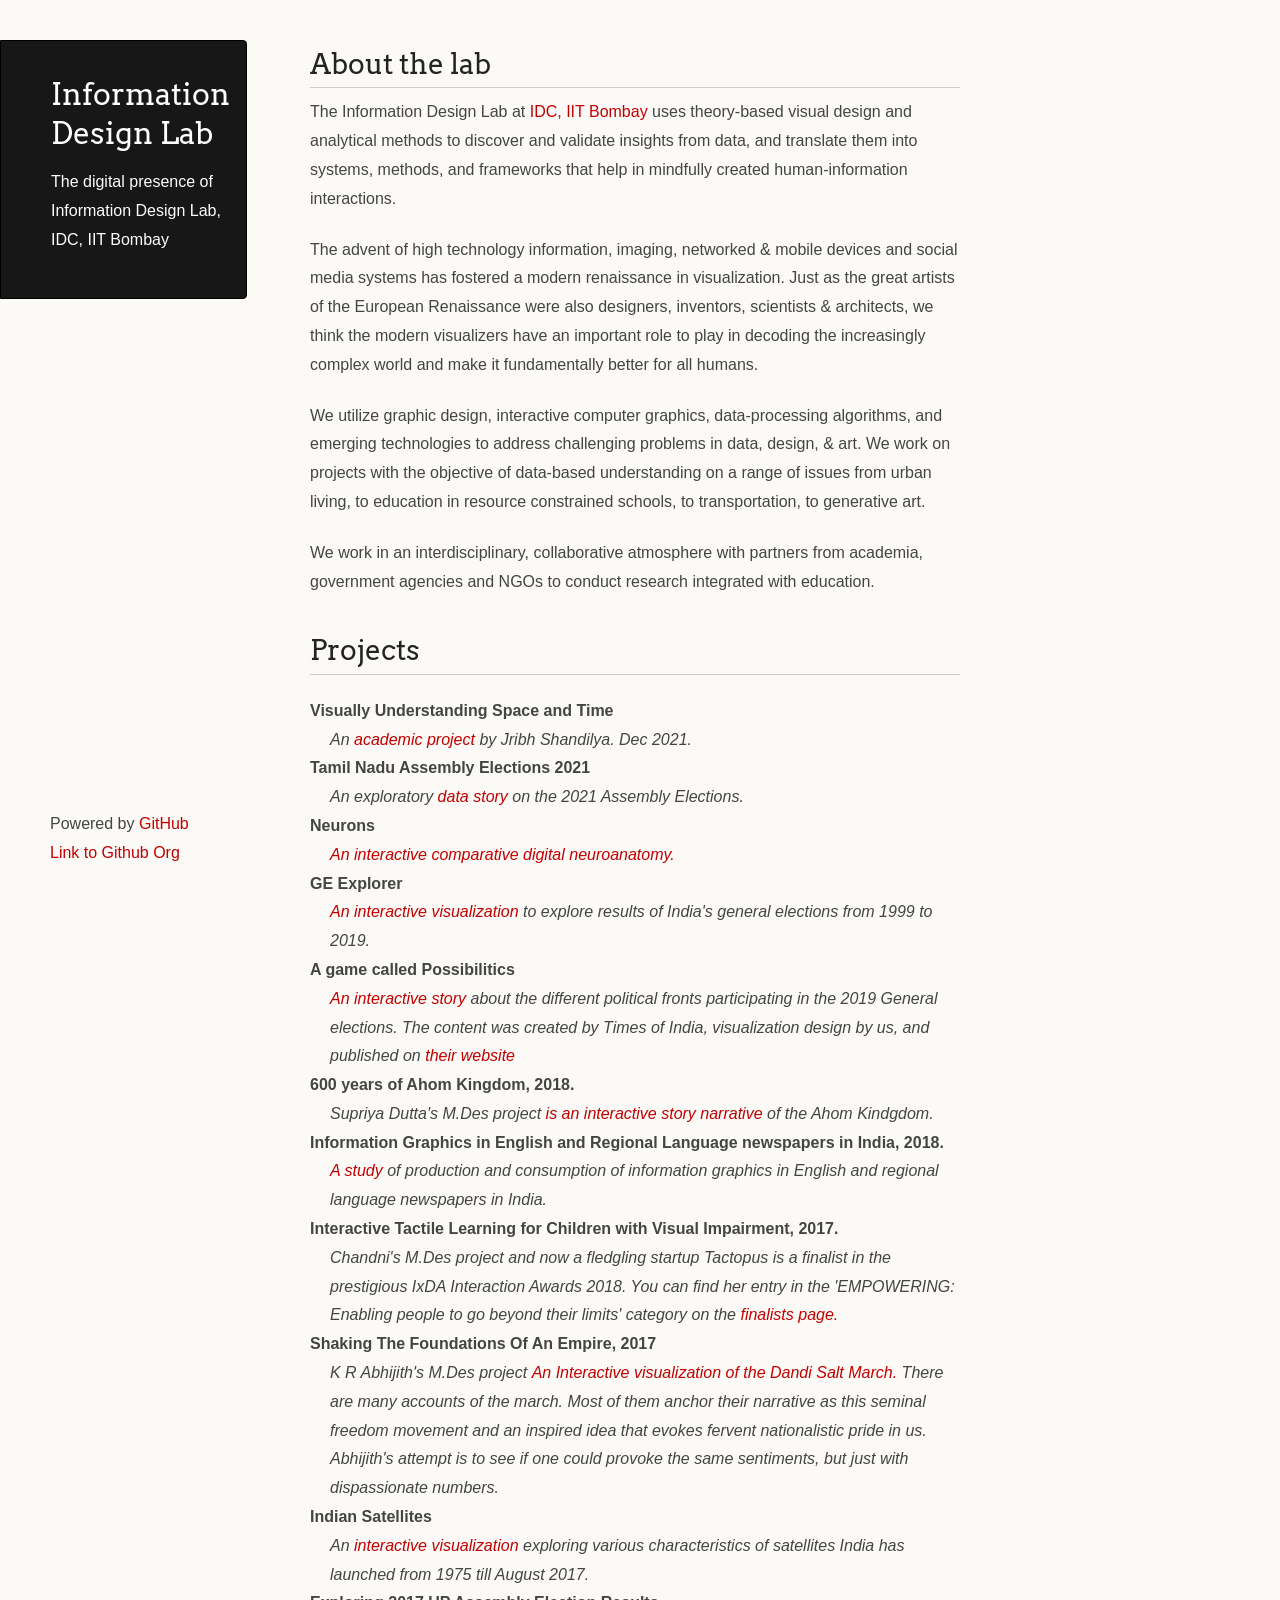
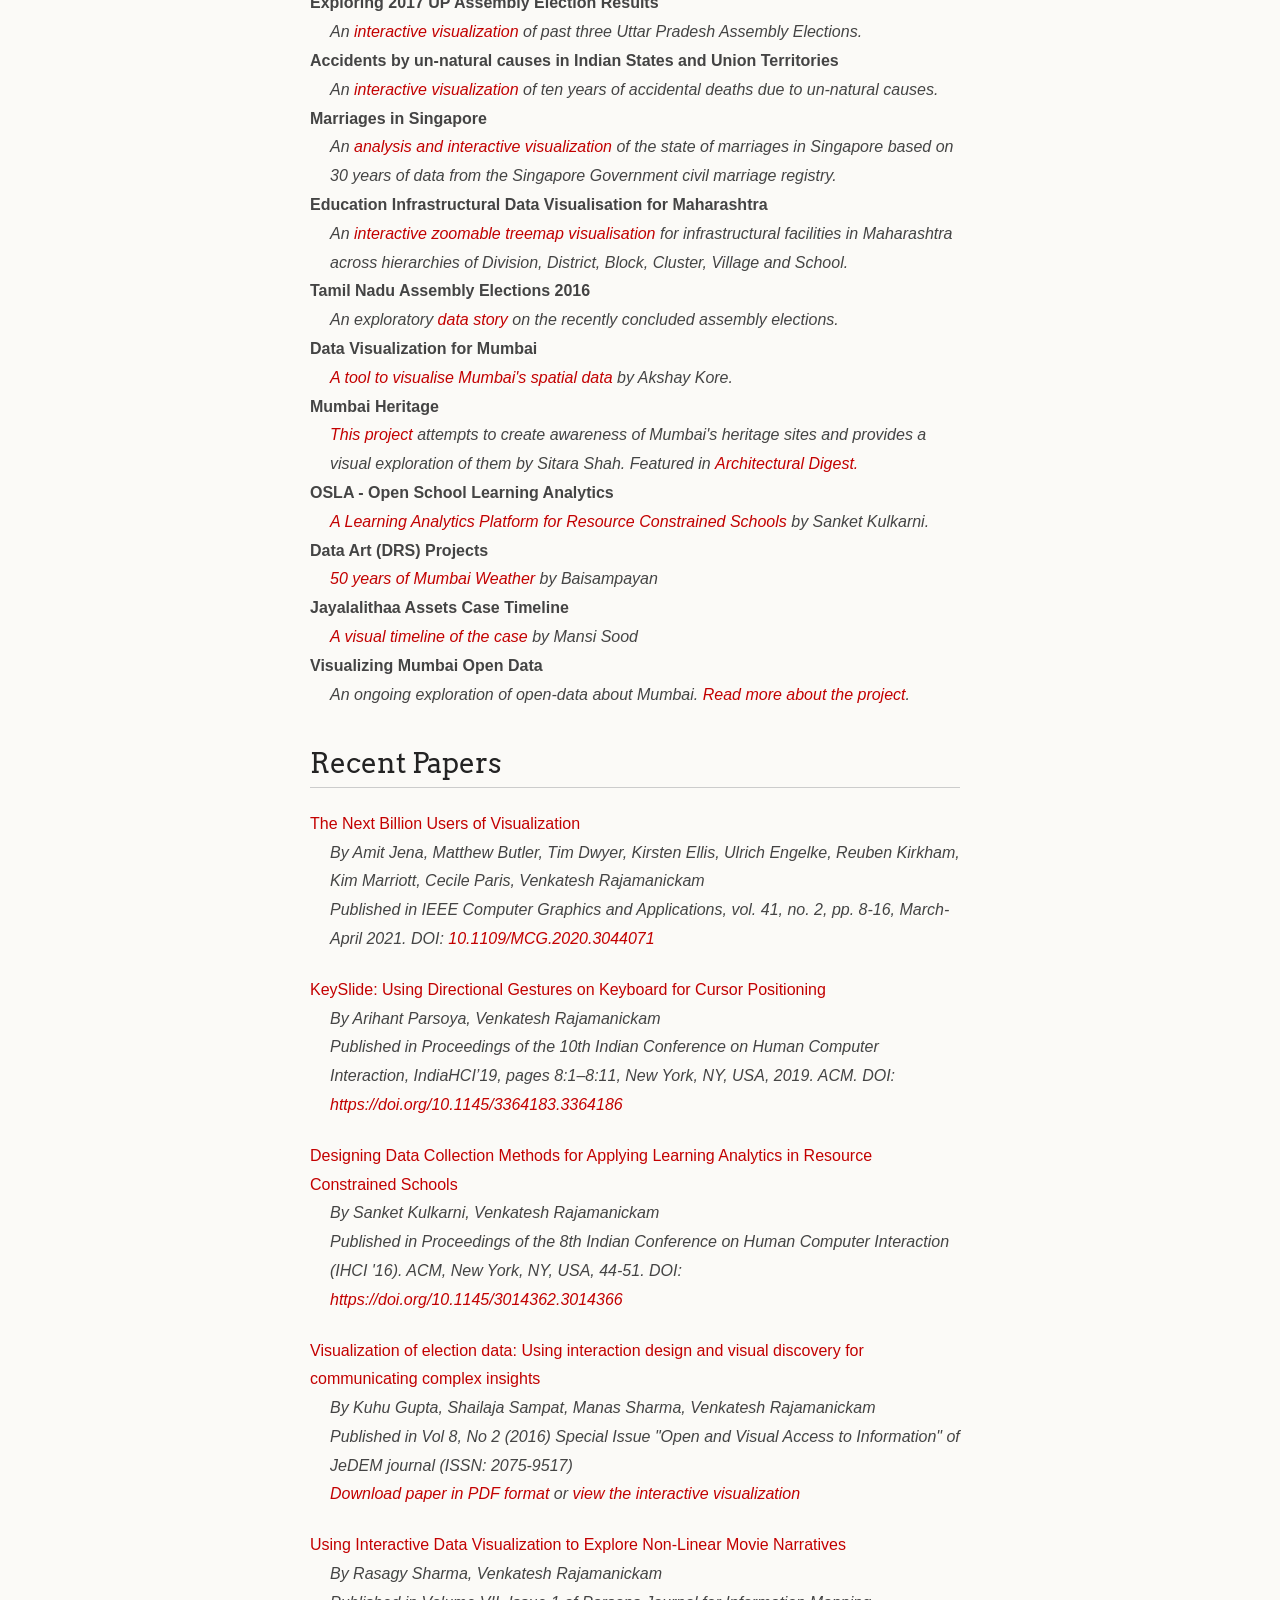
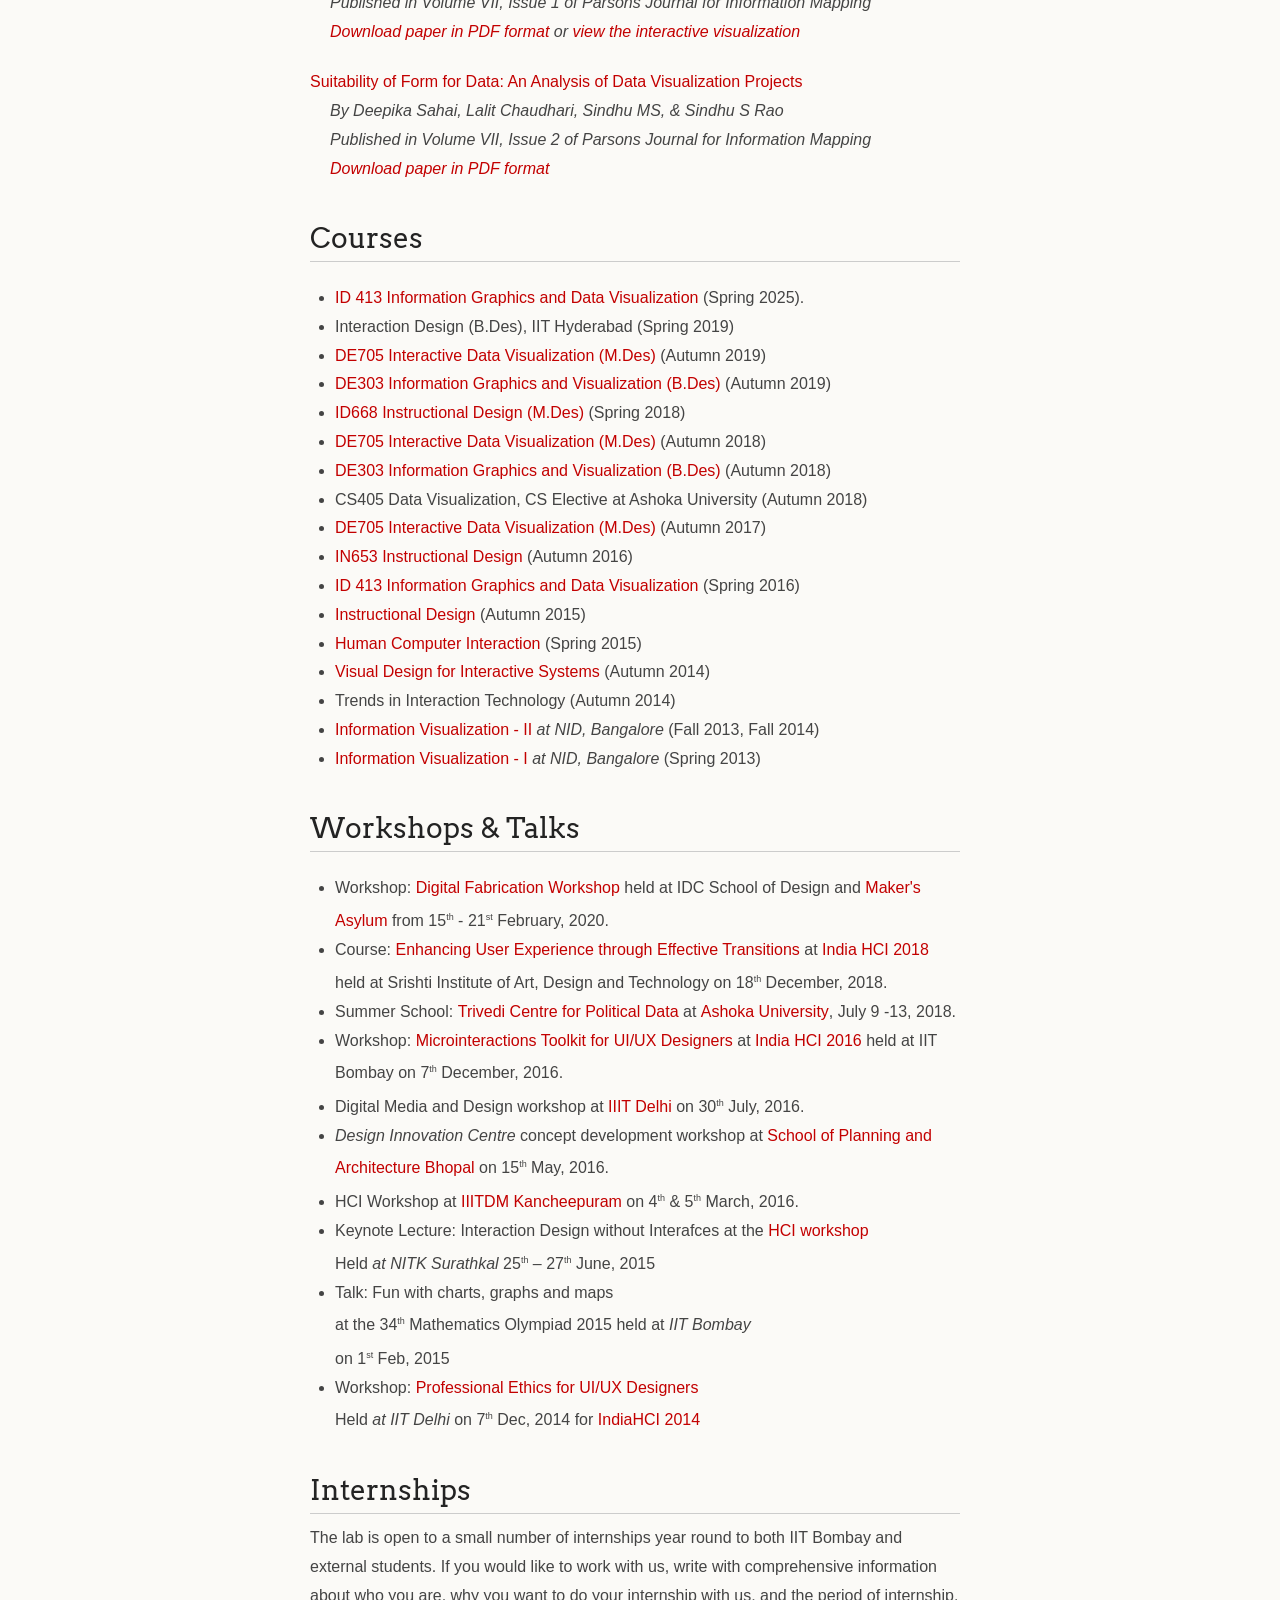
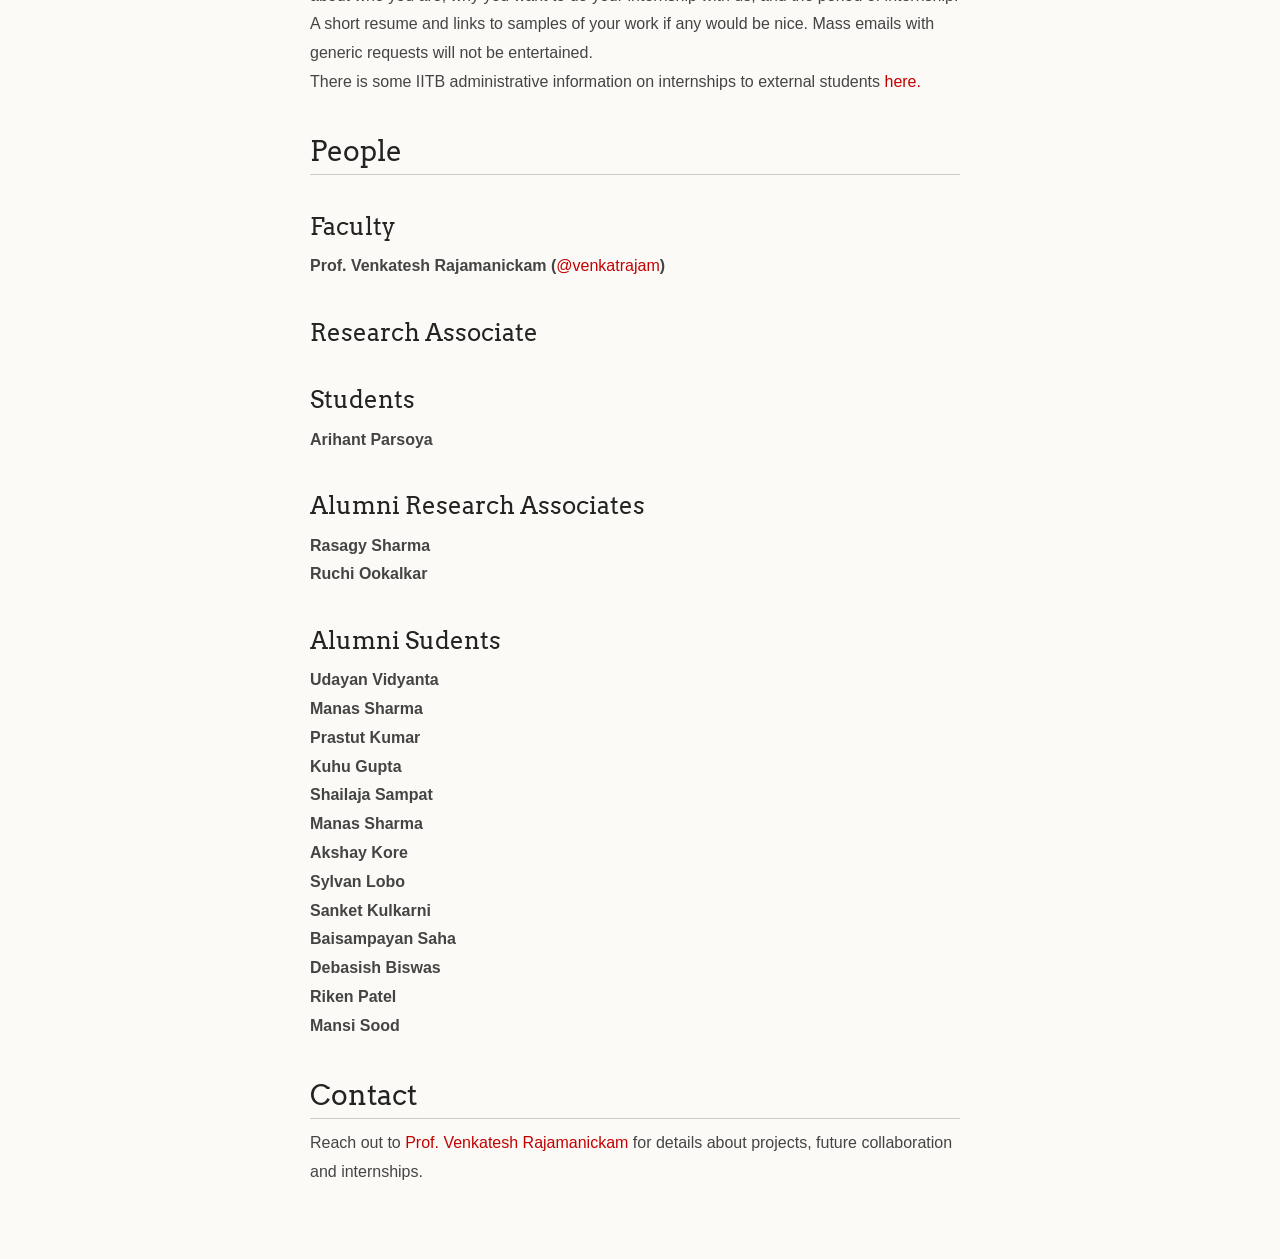
==== index.html @ 98b2ea04 "Update index.html text update" ====
<!doctype html>
<html>
  <head>
    <meta charset="utf-8">
    <meta http-equiv="X-UA-Compatible" content="chrome=1">
    <title>Information Design Lab</title>

    <link rel="stylesheet" href="stylesheets/styles.css">
    <link rel="stylesheet" href="stylesheets/pygment_trac.css">
    <script src="javascripts/scale.fix.js"></script>
    <meta name="viewport" content="width=device-width, initial-scale=1, user-scalable=no">
    <!--[if lt IE 9]>
    <script src="//html5shiv.googlecode.com/svn/trunk/html5.js"></script>
    <![endif]-->
  </head>
  <body>
    <div class="wrapper">
      <a id="home-link" href="#top">
      <header>
        <h1 class="header">Information Design Lab</h1>
        <p class="header">The digital presence of <nobr>Information Design Lab</nobr>, IDC, <nobr>IIT Bombay</nobr></p>
        <!-- For a while, we don't need these button
        <ul>
          <li><a class="buttons github" href="https://github.com/info-design-lab">GitHub Profile</a></li>
        </ul>
        <!-- -->
      </header></a>
      <section>
<a id="top" class="anchor" href="#top" aria-hidden="true"><span class="octicon octicon-link"></span></a>


<a id="about" class="anchor" href="#about" aria-hidden="true"><span class="octicon octicon-link"></span></a>
<h3>About the lab</h3>
<p>
The Information Design Lab at <a href="http://www.idc.iitb.ac.in/" target="_blank">IDC, IIT Bombay</a> uses theory-based visual design and analytical methods to discover and validate insights from data, and translate them into systems, methods, and frameworks that help in mindfully created human-information interactions.</p>

<p>The advent of high technology information, imaging, networked & mobile devices and social media systems has fostered a modern renaissance in visualization. Just as the great artists of the European Renaissance were also designers, inventors, scientists & architects, we think the modern visualizers have an important role to play in decoding the increasingly complex world and make it fundamentally better for all humans.</p>

<p>We utilize graphic design, interactive computer graphics, data-processing algorithms, and emerging technologies to address challenging problems in data, design, & art. We work on projects with the objective of data-based understanding on a range of issues from urban living, to education in resource constrained schools, to transportation, to generative art.</p>

<p>We work in an interdisciplinary, collaborative atmosphere with partners from academia, government agencies and NGOs to conduct research integrated with education.</p>

<a id="projects" class="anchor" href="#projects" aria-hidden="true"><span class="octicon octicon-link"></span></a>
<h3>Projects</h3>
<p>
<dl>

<dt>Visually Understanding Space and Time</dt>
<dd>An <a href="https://jribh.github.io/Spacetime-Jribh/" target="_blank">academic project</a> by Jribh Shandilya. Dec 2021.</dd>

<dt>Tamil Nadu Assembly Elections 2021</dt>
<dd>An exploratory <a href="https://info-design-lab.github.io/TN2021/" target="_blank">data story</a> on the 2021 Assembly Elections.</dd>

<dt>Neurons</dt>
<dd><a href="https://info-design-lab.github.io/neurons/" target="_blank">An interactive comparative digital neuroanatomy.</a></dd>

<dt>GE Explorer</dt>
<dd><a href="https://info-design-lab.github.io/election2019/" target="_blank">An interactive visualization</a> to explore results of India's general elections from 1999 to 2019.</a></dd>

<dt>A game called Possibilitics</dt>
<dd><a href="https://parsoyaarihant.github.io/possibilitics/" target="_blank">An interactive story</a> about the different political fronts participating in the 2019 General elections. The content was created by <i>Times of India</i>, visualization design by us, and published on <a href="https://timesofindia.indiatimes.com/elections/news/possibilitics?from=mdr" target="_blank">their website</a></dd>

<dt>600 years of Ahom Kingdom, 2018.</dt>
<dd>Supriya Dutta's M.Des project <a href="http://supriyadutta.in/ahom-v2/" target="_blank">is an interactive story narrative</a> of the Ahom Kindgdom.</dd>

<dt>Information Graphics in English and Regional Language newspapers in India, 2018.</dt>
<dd><a href="https://udayanvidyanta.github.io/DRS/" target="_blank">A study </a>of production and consumption of information graphics in English and regional language newspapers in India.</dd>

<dt>Interactive Tactile Learning for Children with Visual Impairment, 2017.</dt>
<dd>Chandni's M.Des project and now a fledgling startup Tactopus is a finalist in the prestigious IxDA Interaction Awards 2018. You can find her entry in the <i>'EMPOWERING: Enabling people to go beyond their limits'</i> category on the <a href="http://awards.ixda.org/entry/2018/tactopus/" target="_blank">finalists page.</a></dd>

<dt>Shaking The Foundations Of An Empire, 2017</dt>
<dd>K R Abhijith's M.Des project <a href="http://keyaar.in/salt/" target="_blank">An Interactive visualization of the Dandi Salt March.</a>  There are many accounts of the march. Most of them anchor their narrative as this seminal freedom movement and an inspired idea that evokes fervent nationalistic pride in us. Abhijith's attempt is to see if one could provoke the same sentiments, but just with dispassionate numbers.</dd>

<dt>Indian Satellites</dt>
<dd>An <a href="https://info-design-lab.github.io/52weeks/satellite/" target="_blank">interactive visualization</a> exploring various characteristics of satellites India has launched from 1975 till August 2017.</dd>

<dt>Exploring 2017 UP Assembly Election Results</dt>
<dd>An <a href="https://info-design-lab.github.io/UP2017" target="_blank">interactive visualization</a> of past three Uttar Pradesh Assembly Elections.</dd>

<dt>Accidents by un-natural causes in Indian States and Union Territories</dt>
<dd>An <a href="https://info-design-lab.github.io/accident" target="_blank">interactive visualization</a> of ten years of accidental deaths due to un-natural causes.</dd>

<dt>Marriages in Singapore</dt>
<dd>An <a href="https://info-design-lab.github.io/marriage" target="_blank">analysis and interactive visualization</a> of the state of marriages in Singapore based on 30 years of data from the Singapore Government civil marriage registry.</dd>

<dt>Education Infrastructural Data Visualisation for Maharashtra</dt>
<dd>An <a href="UDISE/" target="_blank">interactive zoomable treemap visualisation</a> for infrastructural facilities in Maharashtra across hierarchies of Division, District, Block, Cluster, Village and School.</dd>
      
<dt>Tamil Nadu Assembly Elections 2016</dt>
<dd>An exploratory <a href="TN2016/" target="_blank">data story</a> on the recently concluded assembly elections.</dd>

<dt>Data Visualization for Mumbai</dt>
<dd><a href="Data-Visualization-for-Mumbai/" target="_blank"> A tool to visualise Mumbai's spatial data</a> by Akshay Kore.</dd>
      
<dt>Mumbai Heritage</dt>
<dd><a href="http://mumbaiheritage.sitarashah.com/" target="_blank">This project</a> attempts to create awareness of Mumbai's heritage sites and provides a visual exploration of them by Sitara Shah. Featured in <a href="http://www.architecturaldigest.in/architecture-design/architecture/know-your-city-a-web-portal-that-gives-you-in-depth-knowledge-of-mumbais-heritage-sites/" target="_blank">Architectural Digest.</a></dd>
      
<dt>OSLA - Open School Learning Analytics</dt>
<dd><a href="open-school-learning-analytics/" target="_blank"> A Learning Analytics Platform for Resource Constrained Schools</a> by Sanket Kulkarni.</dd>
      
<dt>Data Art (DRS) Projects</dt>
<dd><a href="https://github.com/baisampayans/consolidated_v2_alternate_colors#data-art-" target="_blank">50 years of Mumbai Weather</a> by Baisampayan</dd>
      
<dt>Jayalalithaa Assets Case Timeline</dt>
<dd><a href="jayalalithaa-timeline/" target="_blank">A visual timeline of the case</a> by Mansi Sood</dd>
      
<dt>Visualizing Mumbai Open Data</dt>
<dd>An <em>ongoing</em> exploration of open-data about Mumbai. <a href="open-data-mumbai/">Read more about the project</a>.</dd>

</dl>
</p>

<a id="papers" class="anchor" href="#papers" aria-hidden="true"><span class="octicon octicon-link"></span></a>
<h3>Recent Papers</h3>
<p>

<dl>
<dt><a href="https://doi.org/10.1109/MCG.2020.3044071" target="_blank">
The Next Billion Users of Visualization</a></dt>
<dd>By Amit Jena, Matthew Butler, Tim Dwyer, Kirsten Ellis, Ulrich Engelke, Reuben Kirkham, Kim Marriott, Cecile Paris, Venkatesh Rajamanickam
<br />Published in IEEE Computer Graphics and Applications, vol. 41, no. 2, pp. 8-16, March-April 2021. DOI: <a href="https://doi.org/10.1109/MCG.2020.3044071" target="_blank">10.1109/MCG.2020.3044071</a>
</dd>
</dl>

<dl>
<dt><a href="https://dl.acm.org/citation.cfm?id=3364186" target="_blank">
KeySlide: Using Directional Gestures on Keyboard for Cursor Positioning</a></dt>
<dd>By Arihant Parsoya, Venkatesh Rajamanickam
<br />Published in Proceedings of the 10th Indian Conference on Human Computer Interaction, IndiaHCI’19, pages 8:1–8:11, New York, NY, USA, 2019. ACM. DOI: <a href="https://doi.org/10.1145/3364183.3364186" target="_blank">https://doi.org/10.1145/3364183.3364186</a>
</dd>
</dl>


<dl>
<dt><a href="https://dl.acm.org/citation.cfm?id=3014366" target="_blank">
Designing Data Collection Methods for Applying Learning Analytics in Resource Constrained Schools</a></dt>
<dd>By Sanket Kulkarni, Venkatesh Rajamanickam
<br />Published in Proceedings of the 8th Indian Conference on Human Computer Interaction (IHCI '16). ACM, New York, NY, USA, 44-51. DOI: <a href="https://doi.org/10.1145/3014362.3014366" target="_blank">https://doi.org/10.1145/3014362.3014366</a>
</dd>
</dl>

<dl>
<dt><a href="https://doi.org/10.29379/jedem.v8i2.422" target="_blank">
Visualization of election data: Using interaction design and visual discovery for communicating complex insights</a></dt>
<dd>By Kuhu Gupta, Shailaja Sampat, Manas Sharma, Venkatesh Rajamanickam
<br />Published in Vol 8, No 2 (2016) Special Issue "Open and Visual Access to Information" of JeDEM journal (ISSN: 2075-9517)
<br /><a href="https://github.com/info-design-lab/info-design-lab.github.io/blob/master/resources/papers/422-ArticleText-1706-1-10-20161219.pdf" target="_blank">Download paper in PDF format</a> or <a href="http://info-design-lab.github.io/TN2016/" target="_blank">view the interactive visualization</a>
</dd>
</dl>

<dl>
<dt><a href="http://piim.newschool.edu/journal/issues/2015/01/pdfs/ParsonsJournalForInformationMapping_Rasagy_Sharma.pdf" target="_blank">Using Interactive Data Visualization to Explore Non-Linear Movie Narratives</a></dt>
<dd>By Rasagy Sharma, Venkatesh Rajamanickam
<br />Published in Volume VII, Issue 1 of Parsons Journal for Information Mapping
<br /><a href="https://github.com/info-design-lab/info-design-lab.github.io/blob/master/resources/papers/ParsonsJournalForInformationMapping_Rasagy_Sharma.pdf" target="_blank">Download paper in PDF format</a> or <a href="http://rasagy.in/500days" target="_blank">view the interactive visualization</a>
</dd>
</dl>

<dl>
<dt><a href="http://piim.newschool.edu/journal/issues/2015/02/pdfs/ParsonsJournalForInformationMapping_Deepika_Sahai.pdf" target="_blank">Suitability of Form for Data: An Analysis of Data Visualization Projects</a></dt>
<dd>By Deepika Sahai, Lalit Chaudhari, Sindhu MS, & Sindhu S Rao
<br />Published in Volume VII, Issue 2 of Parsons Journal for Information Mapping
<br /><a href="https://github.com/info-design-lab/info-design-lab.github.io/blob/master/resources/papers/ParsonsJournalForInformationMapping_Deepika_Sahai.pdf" target="_blank">Download paper in PDF format</a>
</dd>
</dl>

</p>

<a id="courses" class="anchor" href="#courses" aria-hidden="true"><span class="octicon octicon-link"></span></a>
<h3>Courses</h3>
<p>
<ul>
<li><a href="info-design-lab.github.io/ID413-DataViz">ID 413 Information Graphics and Data Visualization</a> (Spring 2025).</li>
<li>Interaction Design (B.Des), IIT Hyderabad (Spring 2019)</li>
<li><a href="https://github.com/info-design-lab/DE705-Autumn-2019/issues" target="_blank">DE705 Interactive Data Visualization (M.Des)</a> (Autumn 2019)</li>
<li><a href="https://github.com/mapschool/course/issues" target="_blank">DE303 Information Graphics and Visualization (B.Des)</a> (Autumn 2019)</li>
<li><a href="ID668-2018-Instructional-Design">ID668 Instructional Design (M.Des)</a> (Spring 2018)</li>
<li><a href="https://medium.com/@pkapadia95/de-705-interactive-data-visualization-b0e8b1caf78e" target="_blank">DE705 Interactive Data Visualization (M.Des)</a> (Autumn 2018)</li>
<li><a href="https://info-design-lab.github.io/DE-303/" target="_blank">DE303 Information Graphics and Visualization (B.Des)</a> (Autumn 2018)</li>
<li>CS405 Data Visualization, CS Elective at Ashoka University (Autumn 2018)</li>
<li><a href="https://medium.com/@infodesignlab/de705-interactive-data-visualization-9870712e08d5" target="_blank">DE705 Interactive Data Visualization (M.Des)</a> (Autumn 2017)</li>
<li><a href="IN653-Instructional-Design">IN653 Instructional Design</a> (Autumn 2016)</li>
<li><a href="ID413-DataViz">ID 413 Information Graphics and Data Visualization</a> (Spring 2016)</li>
<li><a href="IDC-Instructional-Design">Instructional Design</a> (Autumn 2015)</li>
<li><a href="ID405-HCI/">Human Computer Interaction</a> (Spring 2015)</li>
<li><a href="IDC-VDIS">Visual Design for Interactive Systems</a> (Autumn 2014)</li>
<li>Trends in Interaction Technology (Autumn 2014)</li>
<li><a href="NID-info-viz/#info-viz-ii-2014">Information Visualization - II</a> <em>at NID, Bangalore</em> (Fall 2013, Fall 2014)</li>
<li><a href="NID-info-viz/#info-viz-i-2013">Information Visualization - I</a> <em>at NID, Bangalore</em> (Spring 2013)</li>
</ul>
</p>

<a id="events" class="anchor" href="#events" aria-hidden="true"><span class="octicon octicon-link"></span></a>
<h3>Workshops & Talks</h3>
<p>
<ul>

<li>Workshop: <a href="ma-dfworkshop" target="_blank">Digital Fabrication Workshop</a> held at IDC School of Design and <a href="https://www.makersasylum.com/" target="_blank">Maker's Asylum</a> from 15<sup>th</sup> - 21<sup>st</sup> February, 2020.</li>

<li>Course: <a href="transitions" target="_blank">Enhancing User Experience through Effective Transitions</a> at <a href="https://indiahci.org/2018/" target="_blank">India HCI 2018</a> held at Srishti Institute of Art, Design and Technology on 18<sup>th</sup> December, 2018.</li>

<li>Summer School: <a href="https://tcpd.ashoka.edu.in/summer-school/" target="_blank">Trivedi Centre for Political Data</a> at <a href="https://www.ashoka.edu.in/" target="_blank">Ashoka University</a>, July 9 -13, 2018.</li>

<li>Workshop: <a href="microinteractions" target="_blank">Microinteractions Toolkit for UI/UX Designers</a> at <a href="http://indiahci2016.org/" target="_blank">India HCI 2016</a> held at IIT Bombay on 7<sup>th</sup> December, 2016.</li>

<li>Digital Media and Design workshop at <a href="https://www.iiitd.ac.in/webstory/dmd">IIIT Delhi</a> on 30<sup>th</sup> July, 2016.</li>

<li><em>Design Innovation Centre</em> concept development workshop at <a href="http://www.spabhopal.ac.in/" target="_blank">School of Planning and Architecture Bhopal</a> on 15<sup>th</sup> May, 2016.</li>

<li>HCI Workshop at <a href="http://www.iiitdm.ac.in/" target="_blank">IIITDM Kancheepuram</a> on 4<sup>th</sup> & 5<sup>th</sup> March, 2016.</li>

<li>Keynote Lecture: Interaction Design without Interafces at the <a href="http://hccg.nitk.ac.in/" target="_blank">HCI workshop</a><br /> Held <em>at NITK Surathkal</em> 25<sup>th</sup> – 27<sup>th</sup> June, 2015</li>

<li>Talk: Fun with charts, graphs and maps
<br />at the 34<sup>th</sup> Mathematics Olympiad 2015 held at <em>IIT Bombay</em></li> on 1<sup>st</sup> Feb, 2015

<li>Workshop: <a href="ethics-in-design/" target="_blank">Professional Ethics for UI/UX Designers</a><br /> Held <em>at IIT Delhi</em> on 7<sup>th</sup> Dec, 2014 for <a href="http://indiahci2014.in/workshops.html#ethics">IndiaHCI 2014</a></li>

</ul>
</p>

<a id="internships" class="anchor" href="#internships" aria-hidden="true"><span class="octicon octicon-link"></span></a>
<h3>Internships</h3>
<p>
The lab is open to a small number of internships year round to both IIT Bombay and external students. If you would like to work with us, write with comprehensive information about who you are, why you want to do your internship with us, and the period of internship. A short resume and links to samples of your work if any would be nice. Mass emails with generic requests will not be entertained.
<br />There is some IITB administrative information on internships to external students <a href="http://www.iitb.ac.in/newacadhome/toTraining.jsp">here.</a>
</p>

<a id="people" class="anchor" href="#people" aria-hidden="false"><span class="octicon octicon-link"></span></a>
<h3>People</h3>
<h4>Faculty</h4>
<dl id="people-list">
<dt>Prof. Venkatesh Rajamanickam (<a href="https://twitter.com/venkatrajam" class="user-mention">@venkatrajam</a>)</dt>
<dd></dd>
</dl>
<h4>Research Associate</h4>
<dl>
<dt></dt>
<dd></dd>
</dl>
<h4>Students</h4>
<dl>
<dt></dt>
<dt>Arihant Parsoya</dt>
</dl>

<h4>Alumni Research Associates</h4>
<dl>
<dt></dt>
<dt>Rasagy Sharma</dt>
<dt>Ruchi Ookalkar</dt>
</dl>

<h4>Alumni Sudents</h4>
<dl>
<dt>Udayan Vidyanta</dt>
<dt>Manas Sharma</dt>
<dt>Prastut Kumar</dt>
<dt>Kuhu Gupta</dt>
<dt>Shailaja Sampat</dt>
<dt>Manas Sharma</dt>
<dt>Akshay Kore</dt>
<dt>Sylvan Lobo</dt>
<dt>Sanket Kulkarni</dt>
<dt>Baisampayan Saha</dt>
<dt>Debasish Biswas</dt>
<dt>Riken Patel</dt>
<dt>Mansi Sood</dt>
</dl>

<a id="contact" class="anchor" href="#contact" aria-hidden="false"><span class="octicon octicon-link"></span></a>
<h3>Contact</h3>
<p>
Reach out to <a href="mailto:venkatra@iitb.ac.in">Prof. Venkatesh Rajamanickam</a> for details about projects, future collaboration and internships.
</p>
      </section>
      <footer>
        <p><small>Powered by <a href="http://pages.github.com">GitHub</a> <a href="https://github.com/info-design-lab">Link to Github Org</a></small></p>
      </footer>
    </div>
    <!--[if !IE]><script>fixScale(document);</script><![endif]-->

  </body>
</html>
---- stylesheets/styles.css ----
/* Based on the Github Pages Dinky theme */
/* Edited by @rasagy */

@import url(https://fonts.googleapis.com/css?family=Arvo:400,700,400italic); 

/* MeyerWeb Reset */

html, body, div, span, applet, object, iframe,
h1, h2, h3, h4, h5, h6, p, blockquote, pre,
a, abbr, acronym, address, big, cite, code,
del, dfn, em, img, ins, kbd, q, s, samp,
small, strike, strong, sub, sup, tt, var,
b, u, i, center,
dl, dt, dd, ol, ul, li,
fieldset, form, label, legend,
table, caption, tbody, tfoot, thead, tr, th, td,
article, aside, canvas, details, embed,
figure, figcaption, footer, header, hgroup,
menu, nav, output, ruby, section, summary,
time, mark, audio, video {
  margin: 0;
  padding: 0;
  border: 0;
  font: inherit;
  vertical-align: baseline;
}


/* Base text styles */

body {
  padding:10px 50px 0 0;
  font-family:"Helvetica Neue", Helvetica, Arial, sans-serif;
	font-size: 16px;
	color: #444;
	background-color: #FBFAF7;
	margin: 0;
	line-height: 1.8em;
	-webkit-font-smoothing: antialiased;

}

h1, h2, h3, h4, h5, h6 {
  color:#232323;
  margin:36px 0 10px;
}

p, ul, ol, table, dl {
  margin:0 0 22px;
}

h1, h2, h3, h4 {
	font-family: 'Arvo', Monaco, serif;
  line-height:1.3;
	font-weight: normal;
}

h1,h2, h3 {
	display: block;
	border-bottom: 1px solid #ccc;
	padding-bottom: 5px;
}

h1 {
	font-size: 2.5em;
}

h2 {
	font-size: 2em;
}

h3 {
	font-size: 1.75em;
}

h4 {
  font-size: 1.5em;
}

h5, h6 {
	font-family: 'Arvo', Monaco, serif;
	font-weight: 700;
}

a {
  color:#C30000;
  font-weight:200;
  text-decoration:none;
}

a:hover {
	text-decoration: underline;
}

a small {
	font-size: 12px;
}

em {
	font-style: italic;
}

strong {
  font-weight:700;
}

ul {
  list-style-position: inside;
  list-style: disc;
  padding-left: 25px;
}

ol {
  list-style-position: inside;
  list-style: decimal;
  padding-left: 25px;
}

blockquote {
  margin: 0;
  padding: 0 0 0 20px;
  font-style: italic;
}

dl, dt, dd, dl p {
	font-color: #444;
}

dl dt {
  font-weight: bold;
}

dl dd {
  padding-left: 20px;
  /*border-left: 4px solid #eee;*/
  font-style: italic;
}

dl p {
  padding-left: 20px;
  font-style: italic;
}

hr {
  border:0;
  background:#ccc;
  height:1px;
  margin:0 0 24px;
}

/* Images */

img {
  position: relative;
  margin: 0 auto;
  max-width: 650px;
  padding: 5px;
  margin: 10px 0 32px 0;
  border: 1px solid #ccc;
}

p img {
  display: inline;
  margin: 0;
  padding: 0;
  vertical-align: middle;
  text-align: center;
  border: none;
}

/* Code blocks */

code, pre {
	font-family: Monaco, "Bitstream Vera Sans Mono", "Lucida Console", Terminal, monospace;
  color:#000;
  font-size:14px;
}

pre {
	padding: 4px 12px;
  background: #FDFEFB;
  border-radius:4px;
  border:1px solid #D7D8C8;
  overflow: auto;
  overflow-y: hidden;
	margin-bottom: 32px;
}


/* Tables */

table {
  width:100%;
}

table {
  border: 1px solid #ccc;
  margin-bottom: 32px;
  text-align: left;
 }

th {
  font-family: 'Arvo', Helvetica, Arial, sans-serif;
	font-size: 18px;
	font-weight: normal;
  padding: 10px;
  background: #232323;
  color: #FDFEFB;
 }

td {
  padding: 10px;
	background: #ccc;
 }


/* Wrapper */
.wrapper {
  width:960px;
}


/* Header */

header {
	background-color: #171717;
	color: #FDFDFB;
  width:170px;
  float:left;
  position:fixed;
	border: 1px solid #000;
	-webkit-border-top-right-radius: 4px;
	-webkit-border-bottom-right-radius: 4px;
	-moz-border-radius-topright: 4px;
	-moz-border-radius-bottomright: 4px;
	border-top-right-radius: 4px;
	border-bottom-right-radius: 4px;
	padding: 34px 25px 22px 50px;
	margin: 30px 25px 0 0;
	-webkit-font-smoothing: antialiased;
}

p.header {
	font-size: 16px;
}

h1.header {
	font-family: 'Arvo', sans-serif;
	font-size: 30px;
	font-weight: 300;
	line-height: 1.3em;
	border-bottom: none;
	margin-top: 0;
}


h1.header, a.header, a.name, header a{
	color: #fff;
}

a.header {
	text-decoration: underline;
}

a.name {
	white-space: nowrap;
}

header ul {
  list-style:none;
  padding:0;
}

header li {
	list-style-type: none;
  width:132px;
  height:15px;
	margin-bottom: 12px;
	line-height: 1em;
	padding: 6px 6px 6px 7px;

	background: #AF0011;
	background: -moz-linear-gradient(top, #AF0011 0%, #820011 100%);
  background: -webkit-gradient(linear, left top, left bottom, color-stop(0%,#f8f8f8), color-stop(100%,#dddddd));
  background: -webkit-linear-gradient(top, #AF0011 0%,#820011 100%);
  background: -o-linear-gradient(top, #AF0011 0%,#820011 100%);
  background: -ms-linear-gradient(top, #AF0011 0%,#820011 100%);
  background: linear-gradient(top, #AF0011 0%,#820011 100%);

	border-radius:4px;
  border:1px solid #0D0D0D;

	-webkit-box-shadow: inset 0px 1px 1px 0 rgba(233,2,38, 1);
	box-shadow: inset 0px 1px 1px 0 rgba(233,2,38, 1);

}

header li:hover {
	background: #C3001D;
	background: -moz-linear-gradient(top, #C3001D 0%, #950119 100%);
  background: -webkit-gradient(linear, left top, left bottom, color-stop(0%,#f8f8f8), color-stop(100%,#dddddd));
  background: -webkit-linear-gradient(top, #C3001D 0%,#950119 100%);
  background: -o-linear-gradient(top, #C3001D 0%,#950119 100%);
  background: -ms-linear-gradient(top, #C3001D 0%,#950119 100%);
  background: linear-gradient(top, #C3001D 0%,#950119 100%);
}

a.buttons {
	-webkit-font-smoothing: antialiased;
	background: url(../images/arrow-down.png) no-repeat;
	font-weight: normal;
	text-shadow: rgba(0, 0, 0, 0.4) 0 -1px 0;
	padding: 2px 2px 2px 22px;
	height: 30px;
}

a.github {
	background: url(../images/octocat-small.png) no-repeat 1px;
}

a.buttons:hover {
	color: #fff;
	text-decoration: none;
}


/* Section - for main page content */

section {
  width:650px;
  float:right;
  padding-bottom:50px;
}


/* Footer */

footer {
  width:170px;
  float:left;
  position:fixed;
  bottom:10px;
	padding-left: 50px;
}

@media print, screen and (max-width: 960px) {

  div.wrapper {
    width:auto;
    margin:0;
  }

  header, section, footer {
    float:none;
    position:static;
    width:auto;
  }

	footer {
		border-top: 1px solid #ccc;
		margin:0 84px 0 50px;
		padding:0;
	}

  header {
    padding-right:320px;
  }

  section {
    padding:20px 84px 20px 50px;
    margin:0 0 20px;
  }

  header a small {
    display:inline;
  }

  header ul {
    position:absolute;
    right:130px;
    top:84px;
  }
}

@media print, screen and (max-width: 720px) {
  body {
    word-wrap:break-word;
  }

  header {
    padding:10px 20px 0;
		margin-right: 0;
  }

	section {
    padding:10px 0 10px 20px;
    margin:0 0 30px;
  }

	footer {
		margin: 0 0 0 30px;
	}

  header ul, header p.view {
    position:static;
  }
}

@media print, screen and (max-width: 480px) {

  header ul li.download {
    display:none;
  }

	footer {
		margin: 0 0 0 20px;
	}

	footer a{
		display:block;
	}

}

@media print {
  body {
    padding:0.4in;
    font-size:12pt;
    color:#444;
  }
}

/* Custom styles and fixes by @rasagy */

sup {
  font-size:xx-small;
  vertical-align:super;
}

sub {
  font-size:xx-small;
  vertical-align:sub;
}
---- stylesheets/pygment_trac.css ----
.highlight  { background: #ffffff; }
.highlight .c { color: #999988; font-style: italic } /* Comment */
.highlight .err { color: #a61717; background-color: #e3d2d2 } /* Error */
.highlight .k { font-weight: bold } /* Keyword */
.highlight .o { font-weight: bold } /* Operator */
.highlight .cm { color: #999988; font-style: italic } /* Comment.Multiline */
.highlight .cp { color: #999999; font-weight: bold } /* Comment.Preproc */
.highlight .c1 { color: #999988; font-style: italic } /* Comment.Single */
.highlight .cs { color: #999999; font-weight: bold; font-style: italic } /* Comment.Special */
.highlight .gd { color: #000000; background-color: #ffdddd } /* Generic.Deleted */
.highlight .gd .x { color: #000000; background-color: #ffaaaa } /* Generic.Deleted.Specific */
.highlight .ge { font-style: italic } /* Generic.Emph */
.highlight .gr { color: #aa0000 } /* Generic.Error */
.highlight .gh { color: #999999 } /* Generic.Heading */
.highlight .gi { color: #000000; background-color: #ddffdd } /* Generic.Inserted */
.highlight .gi .x { color: #000000; background-color: #aaffaa } /* Generic.Inserted.Specific */
.highlight .go { color: #888888 } /* Generic.Output */
.highlight .gp { color: #555555 } /* Generic.Prompt */
.highlight .gs { font-weight: bold } /* Generic.Strong */
.highlight .gu { color: #800080; font-weight: bold; } /* Generic.Subheading */
.highlight .gt { color: #aa0000 } /* Generic.Traceback */
.highlight .kc { font-weight: bold } /* Keyword.Constant */
.highlight .kd { font-weight: bold } /* Keyword.Declaration */
.highlight .kn { font-weight: bold } /* Keyword.Namespace */
.highlight .kp { font-weight: bold } /* Keyword.Pseudo */
.highlight .kr { font-weight: bold } /* Keyword.Reserved */
.highlight .kt { color: #445588; font-weight: bold } /* Keyword.Type */
.highlight .m { color: #009999 } /* Literal.Number */
.highlight .s { color: #d14 } /* Literal.String */
.highlight .na { color: #008080 } /* Name.Attribute */
.highlight .nb { color: #0086B3 } /* Name.Builtin */
.highlight .nc { color: #445588; font-weight: bold } /* Name.Class */
.highlight .no { color: #008080 } /* Name.Constant */
.highlight .ni { color: #800080 } /* Name.Entity */
.highlight .ne { color: #990000; font-weight: bold } /* Name.Exception */
.highlight .nf { color: #990000; font-weight: bold } /* Name.Function */
.highlight .nn { color: #555555 } /* Name.Namespace */
.highlight .nt { color: #000080 } /* Name.Tag */
.highlight .nv { color: #008080 } /* Name.Variable */
.highlight .ow { font-weight: bold } /* Operator.Word */
.highlight .w { color: #bbbbbb } /* Text.Whitespace */
.highlight .mf { color: #009999 } /* Literal.Number.Float */
.highlight .mh { color: #009999 } /* Literal.Number.Hex */
.highlight .mi { color: #009999 } /* Literal.Number.Integer */
.highlight .mo { color: #009999 } /* Literal.Number.Oct */
.highlight .sb { color: #d14 } /* Literal.String.Backtick */
.highlight .sc { color: #d14 } /* Literal.String.Char */
.highlight .sd { color: #d14 } /* Literal.String.Doc */
.highlight .s2 { color: #d14 } /* Literal.String.Double */
.highlight .se { color: #d14 } /* Literal.String.Escape */
.highlight .sh { color: #d14 } /* Literal.String.Heredoc */
.highlight .si { color: #d14 } /* Literal.String.Interpol */
.highlight .sx { color: #d14 } /* Literal.String.Other */
.highlight .sr { color: #009926 } /* Literal.String.Regex */
.highlight .s1 { color: #d14 } /* Literal.String.Single */
.highlight .ss { color: #990073 } /* Literal.String.Symbol */
.highlight .bp { color: #999999 } /* Name.Builtin.Pseudo */
.highlight .vc { color: #008080 } /* Name.Variable.Class */
.highlight .vg { color: #008080 } /* Name.Variable.Global */
.highlight .vi { color: #008080 } /* Name.Variable.Instance */
.highlight .il { color: #009999 } /* Literal.Number.Integer.Long */

.type-csharp .highlight .k { color: #0000FF }
.type-csharp .highlight .kt { color: #0000FF }
.type-csharp .highlight .nf { color: #000000; font-weight: normal }
.type-csharp .highlight .nc { color: #2B91AF }
.type-csharp .highlight .nn { color: #000000 }
.type-csharp .highlight .s { color: #A31515 }
.type-csharp .highlight .sc { color: #A31515 }
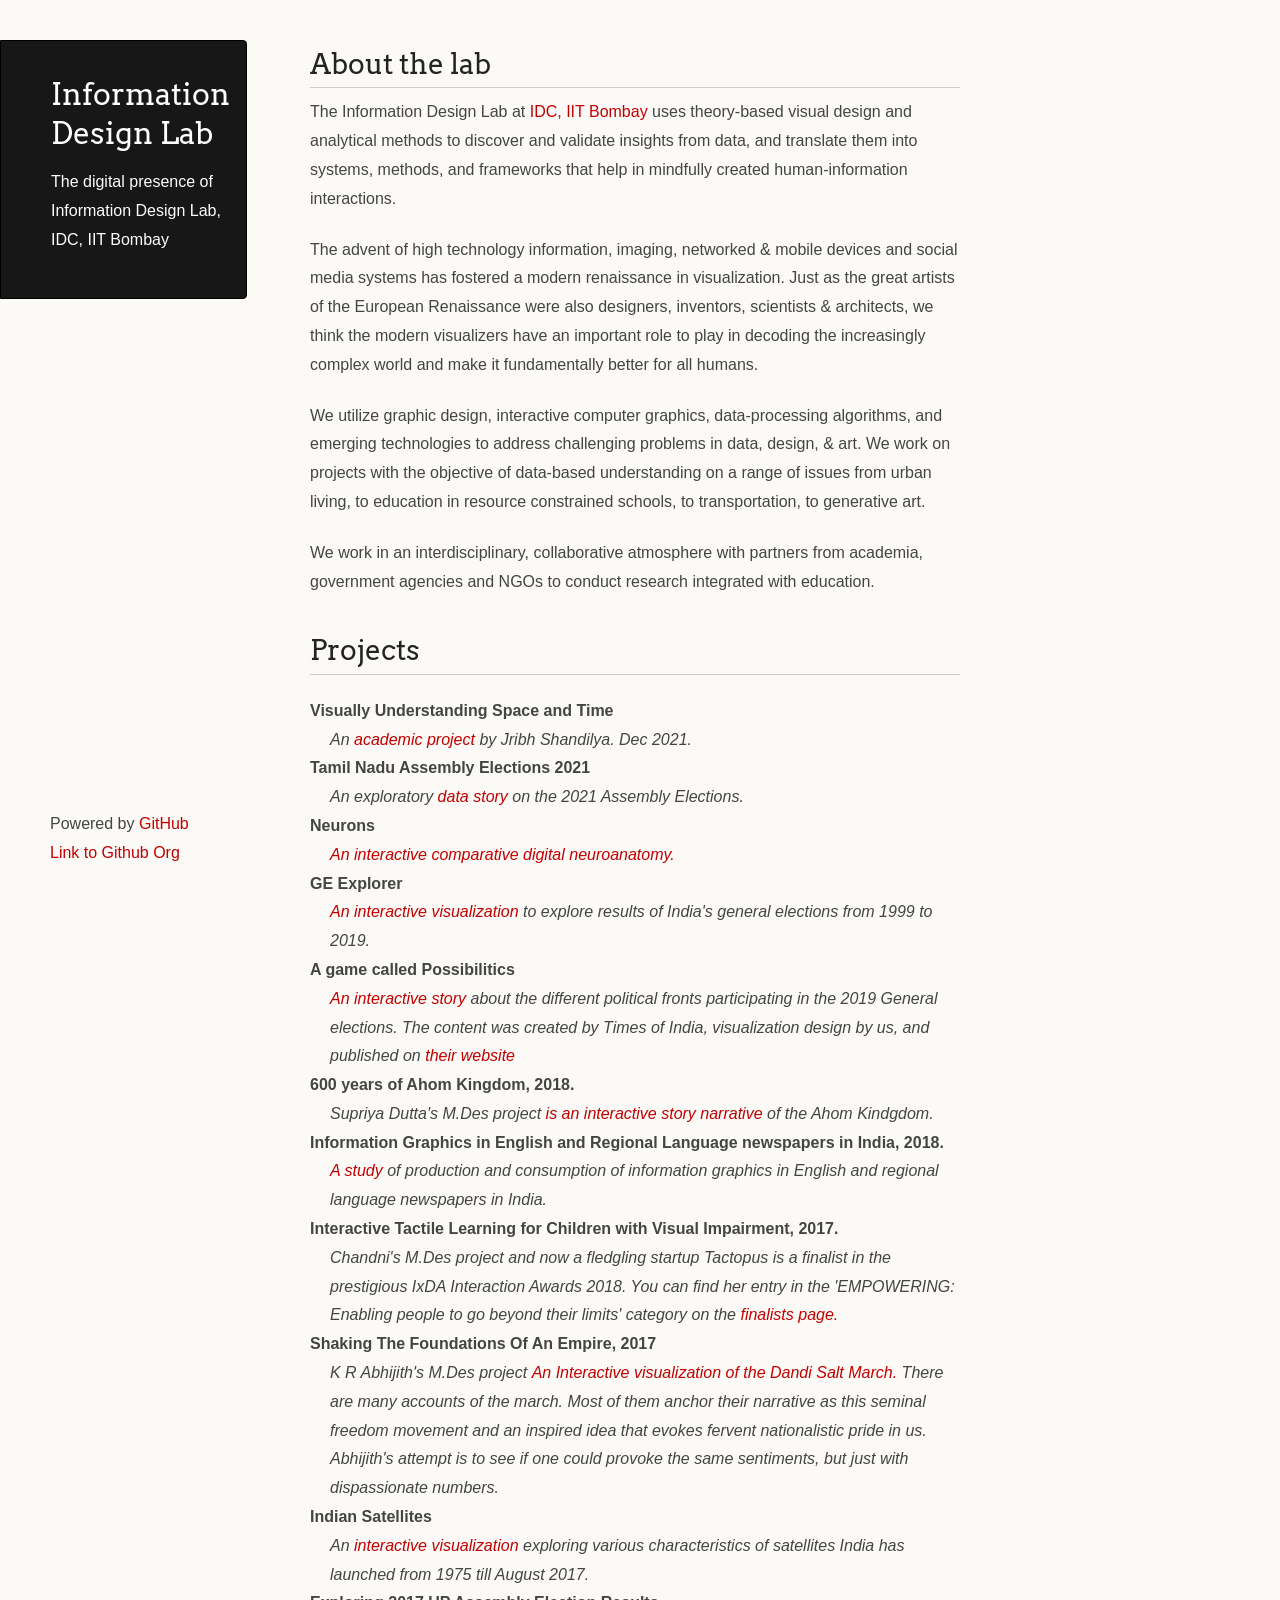
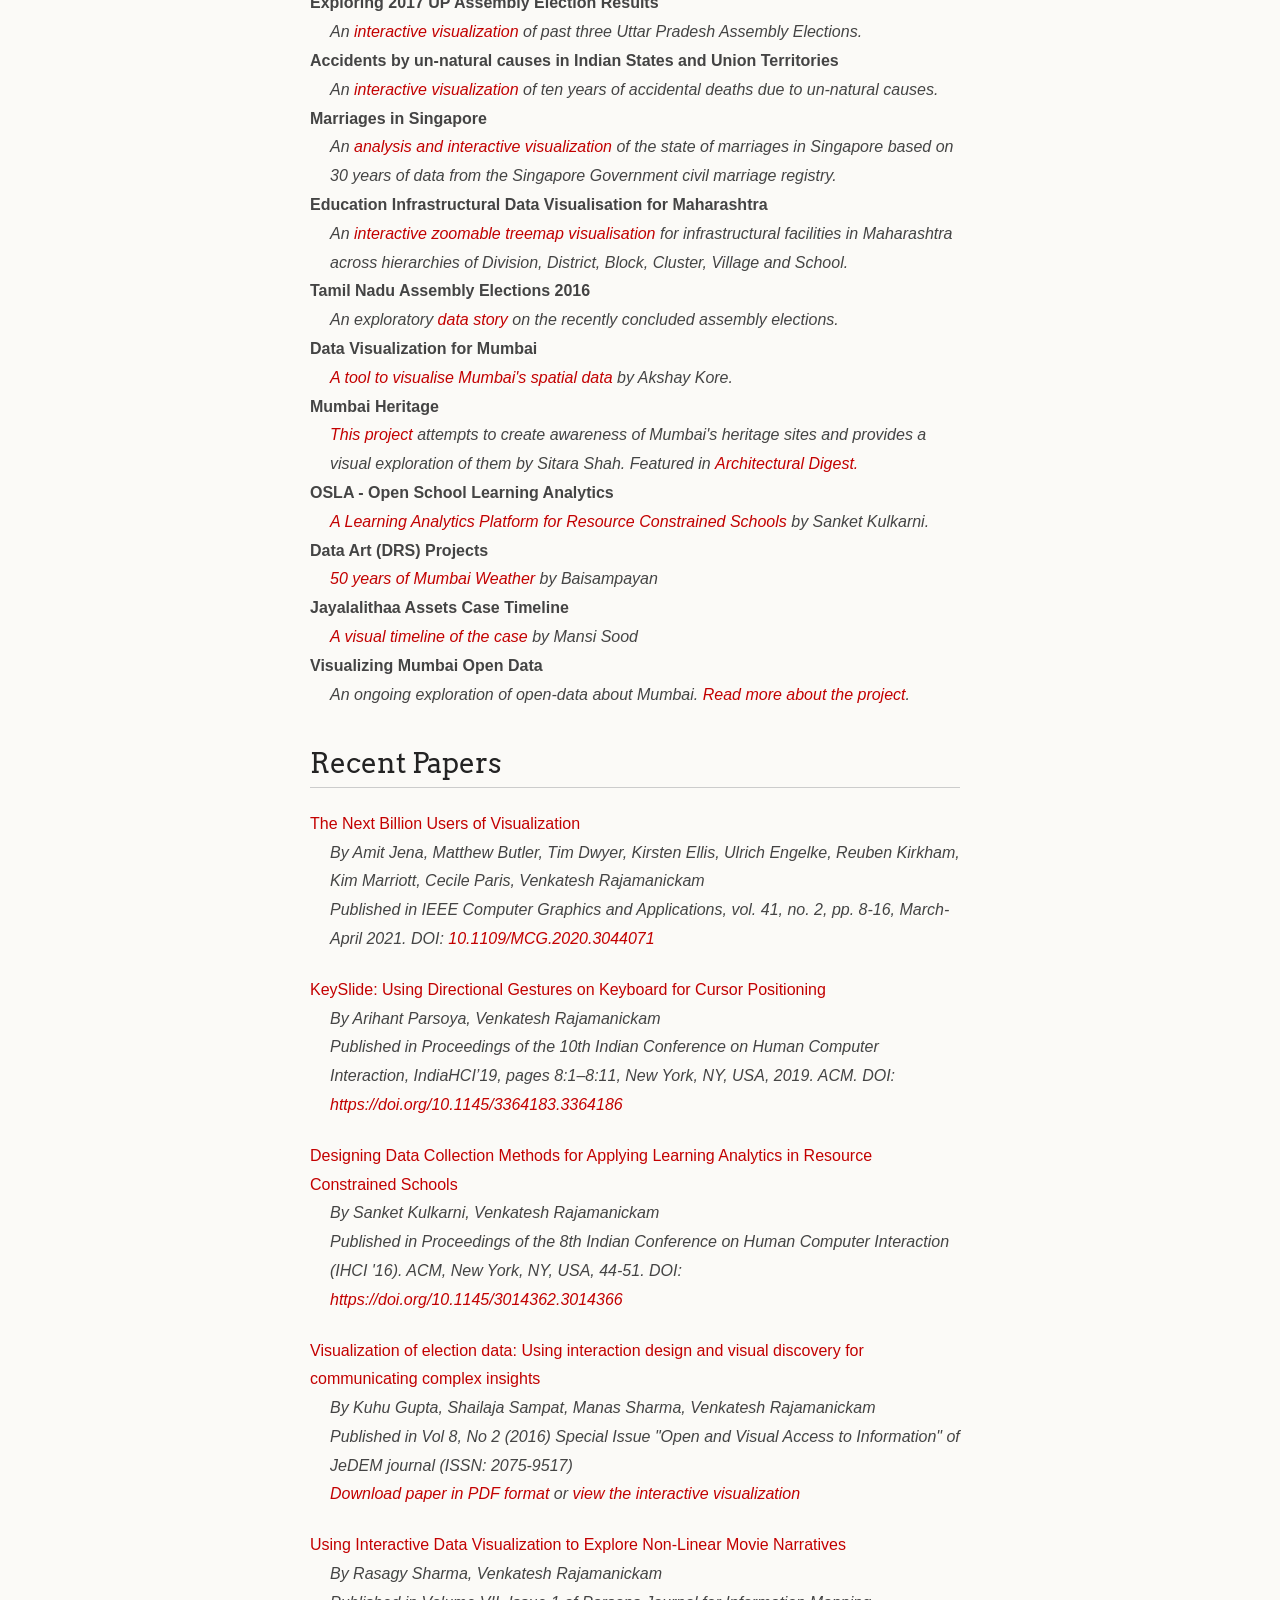
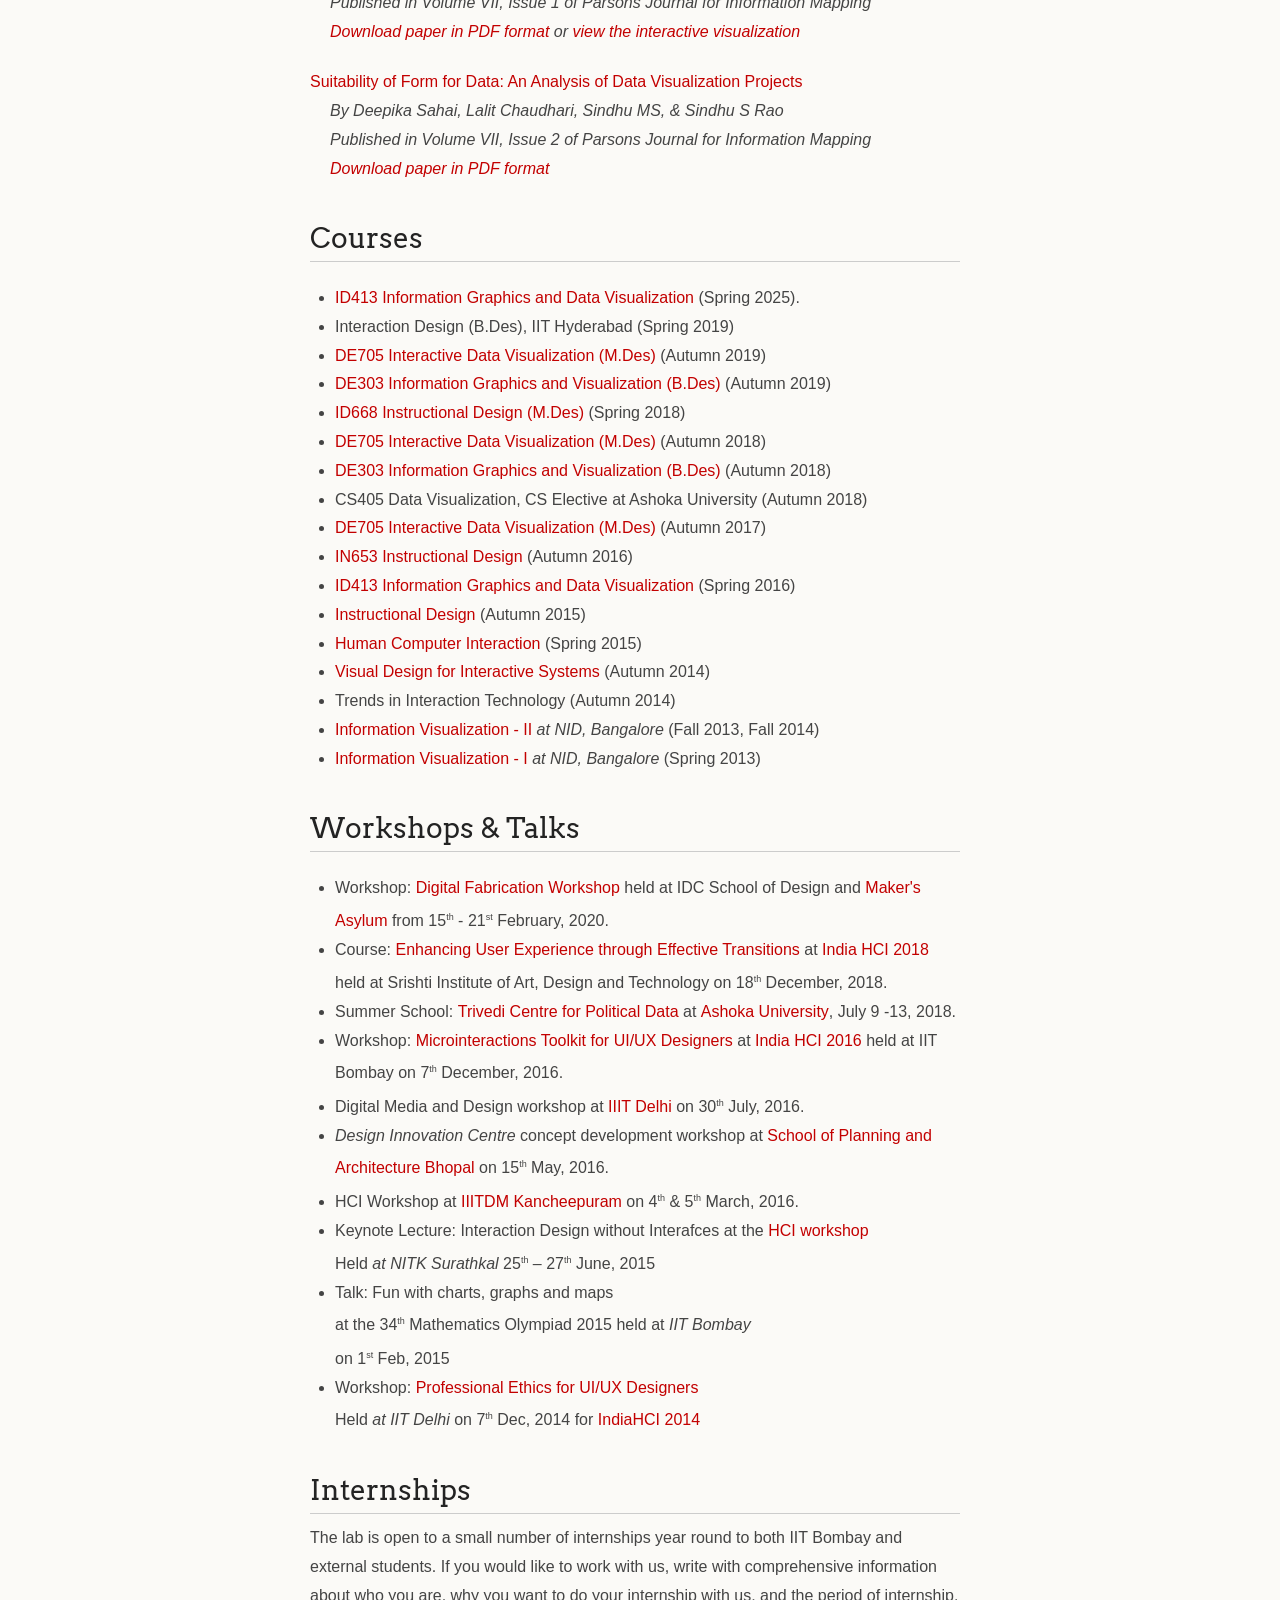
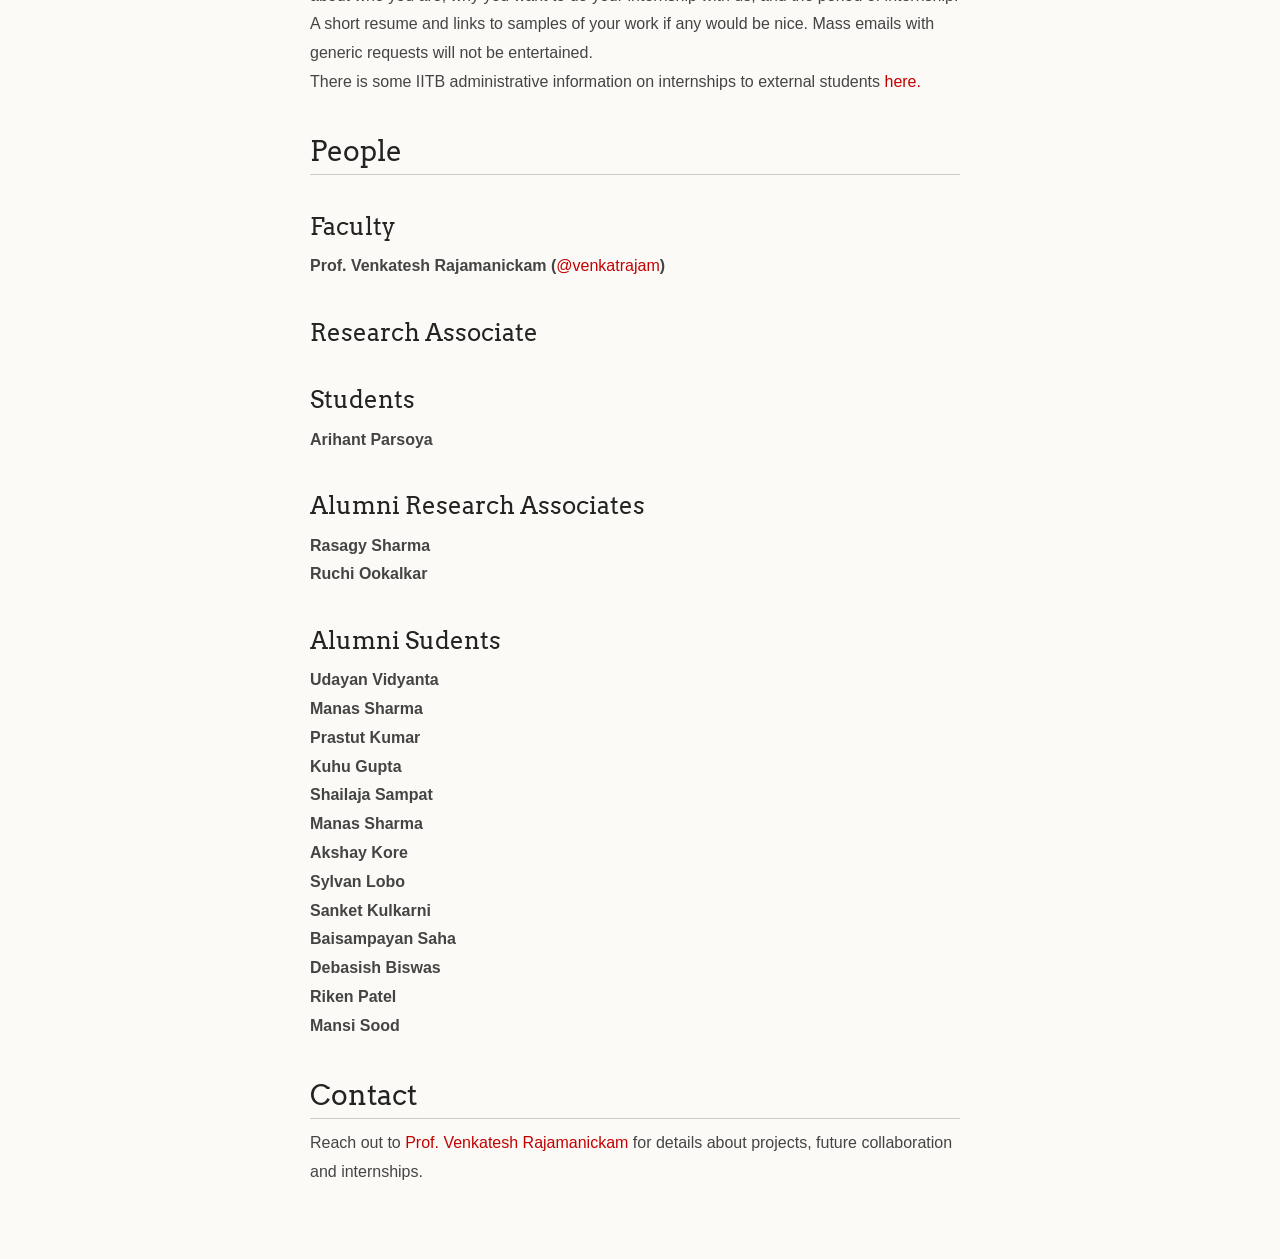
==== commit 64faea63: "Update index.html" ====
--- a/index.html
+++ b/index.html
@@ -171,7 +171,7 @@
 <h3>Courses</h3>
 <p>
 <ul>
-<li><a href="info-design-lab.github.io/ID413-DataViz">ID 413 Information Graphics and Data Visualization</a> (Spring 2025).</li>
+<li><a href="ID413-DataViz">ID413 Information Graphics and Data Visualization</a> (Spring 2025).</li>
 <li>Interaction Design (B.Des), IIT Hyderabad (Spring 2019)</li>
 <li><a href="https://github.com/info-design-lab/DE705-Autumn-2019/issues" target="_blank">DE705 Interactive Data Visualization (M.Des)</a> (Autumn 2019)</li>
 <li><a href="https://github.com/mapschool/course/issues" target="_blank">DE303 Information Graphics and Visualization (B.Des)</a> (Autumn 2019)</li>
@@ -181,7 +181,7 @@
 <li>CS405 Data Visualization, CS Elective at Ashoka University (Autumn 2018)</li>
 <li><a href="https://medium.com/@infodesignlab/de705-interactive-data-visualization-9870712e08d5" target="_blank">DE705 Interactive Data Visualization (M.Des)</a> (Autumn 2017)</li>
 <li><a href="IN653-Instructional-Design">IN653 Instructional Design</a> (Autumn 2016)</li>
-<li><a href="ID413-DataViz">ID 413 Information Graphics and Data Visualization</a> (Spring 2016)</li>
+<li><a href="ID413-DataViz/index_2016">ID413 Information Graphics and Data Visualization</a> (Spring 2016)</li>
 <li><a href="IDC-Instructional-Design">Instructional Design</a> (Autumn 2015)</li>
 <li><a href="ID405-HCI/">Human Computer Interaction</a> (Spring 2015)</li>
 <li><a href="IDC-VDIS">Visual Design for Interactive Systems</a> (Autumn 2014)</li>
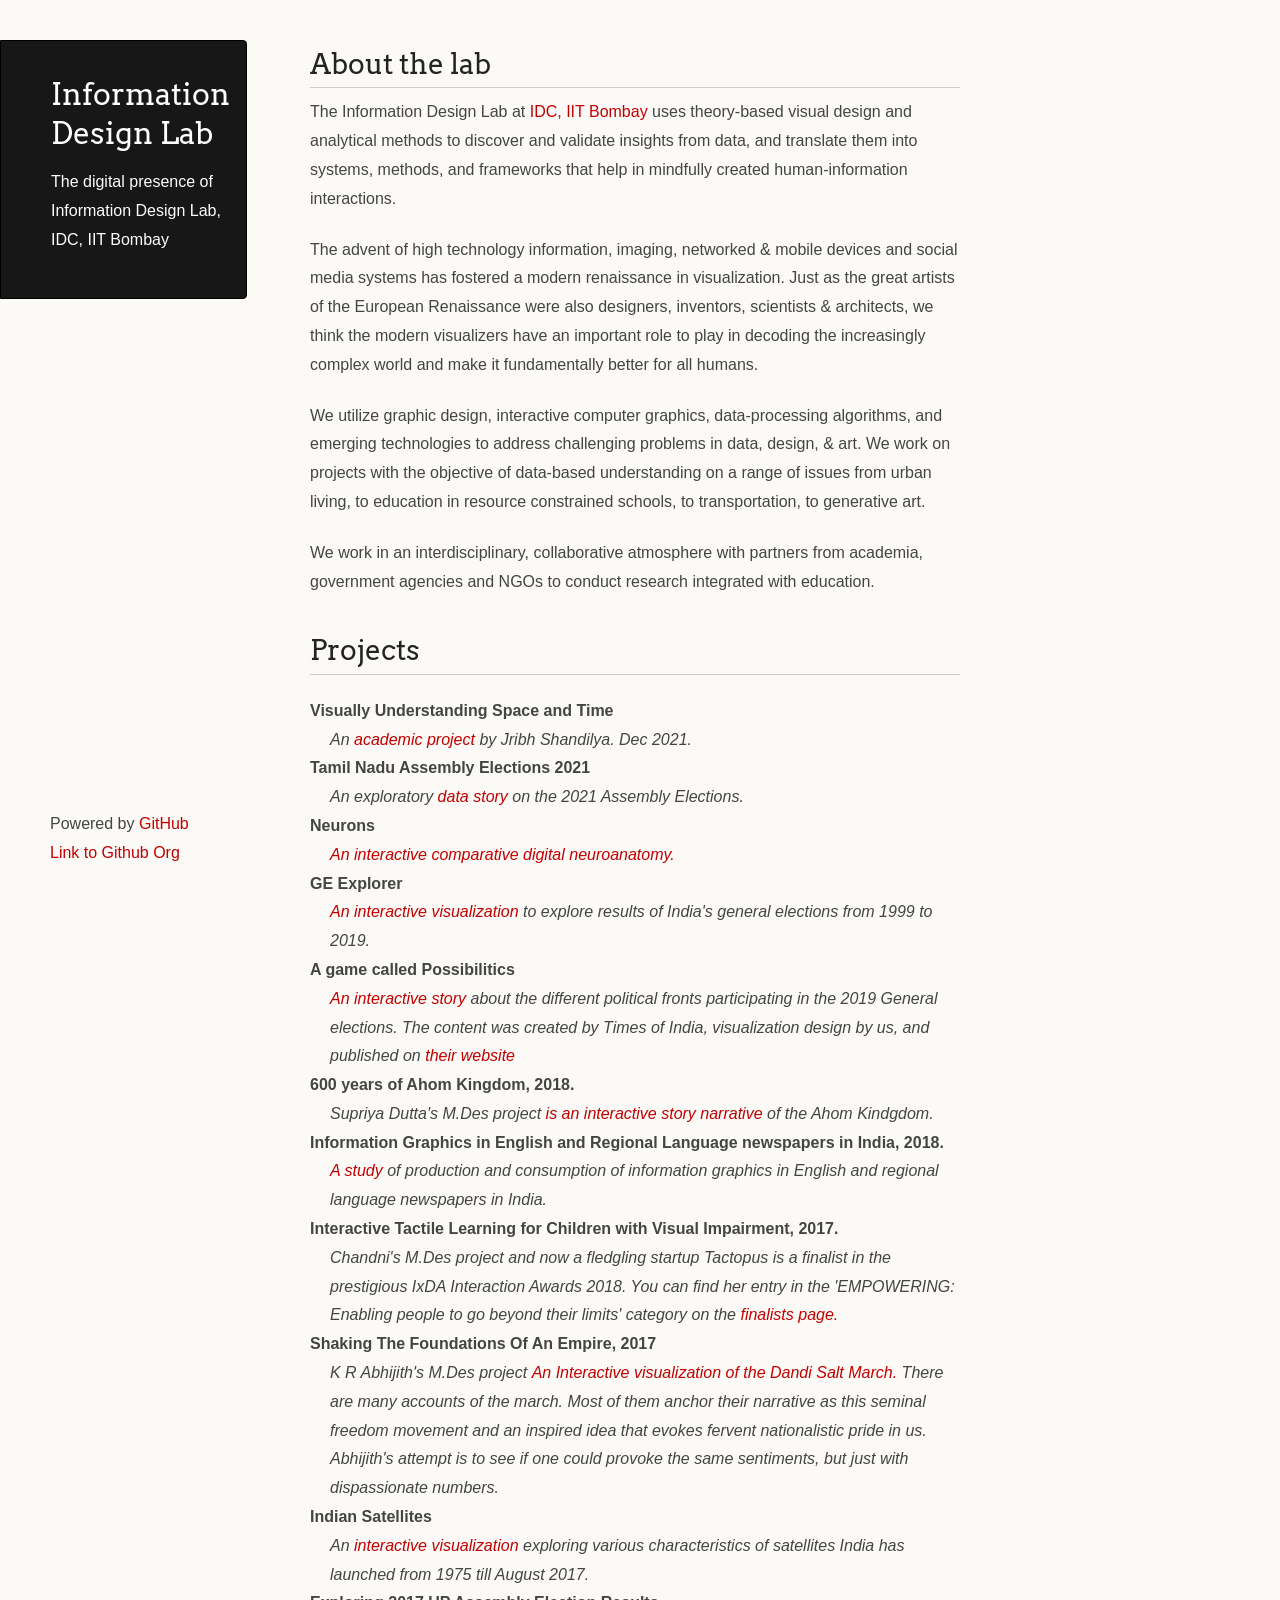
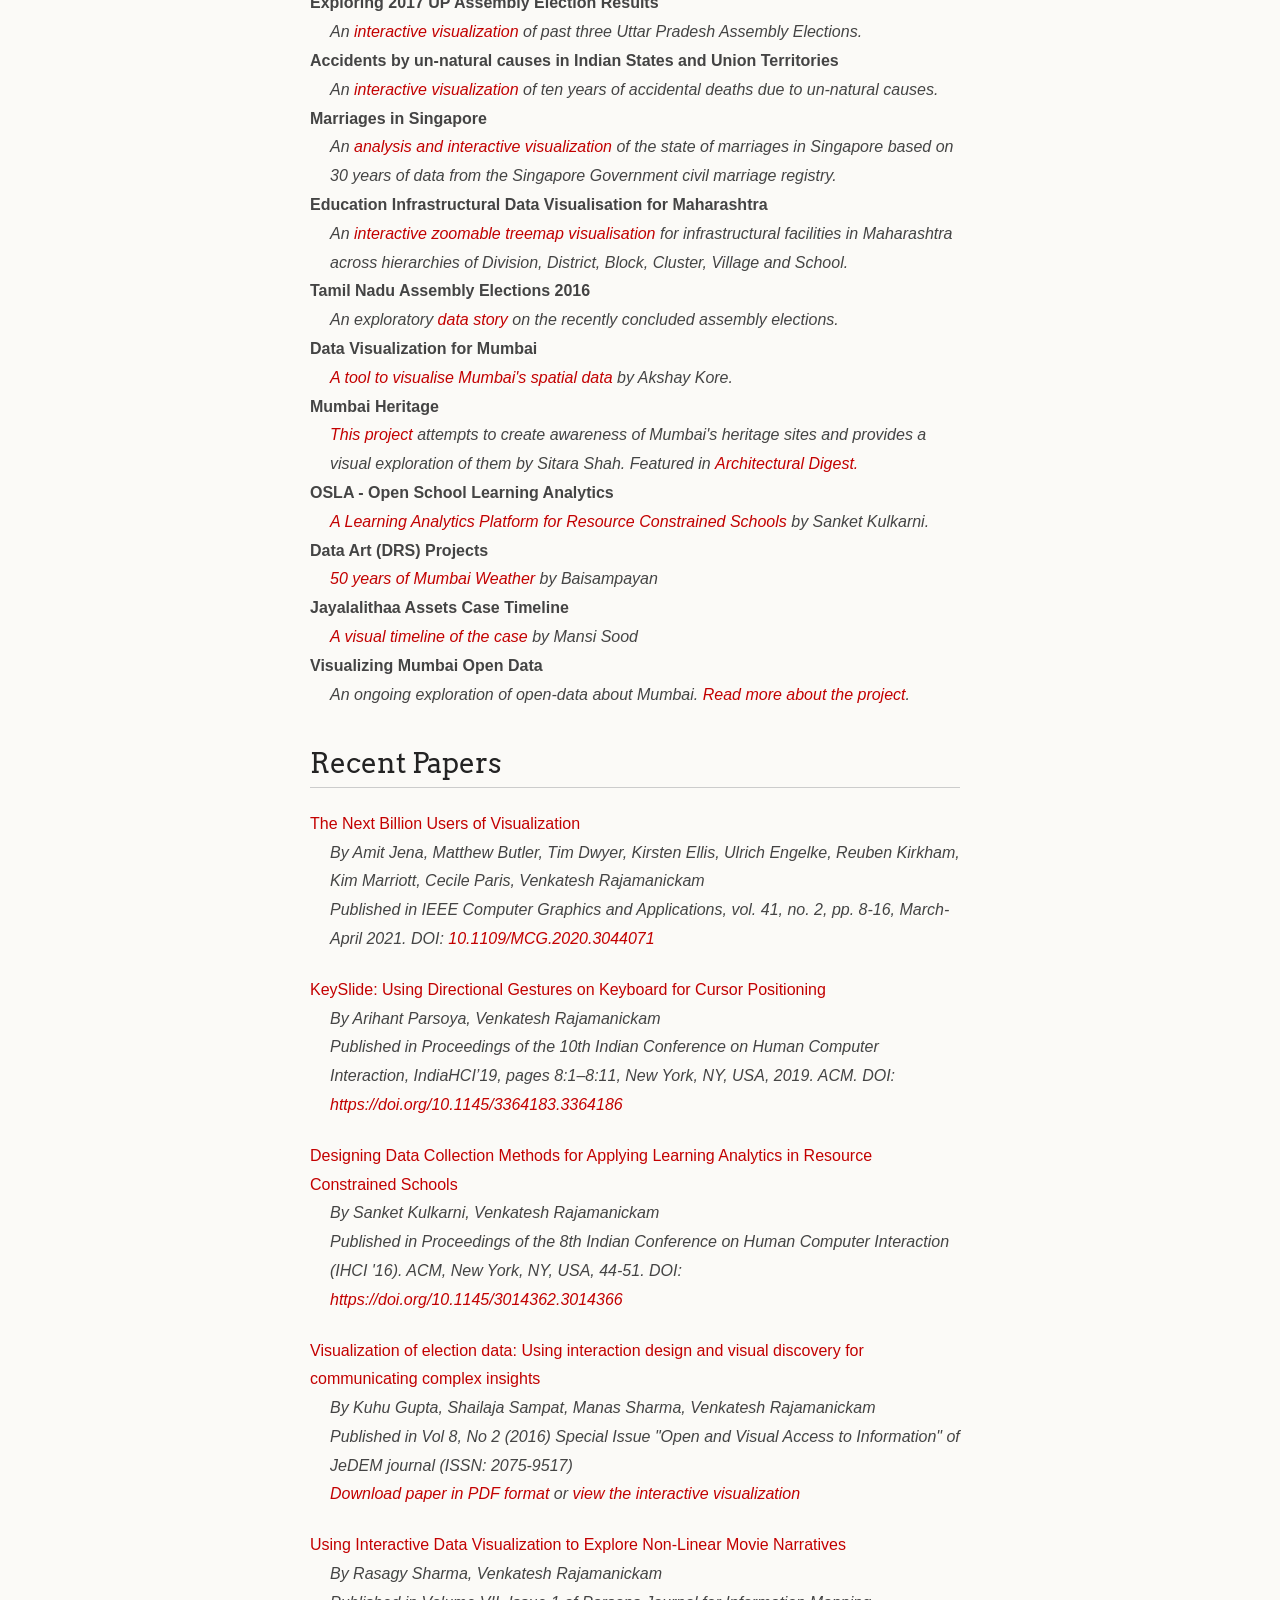
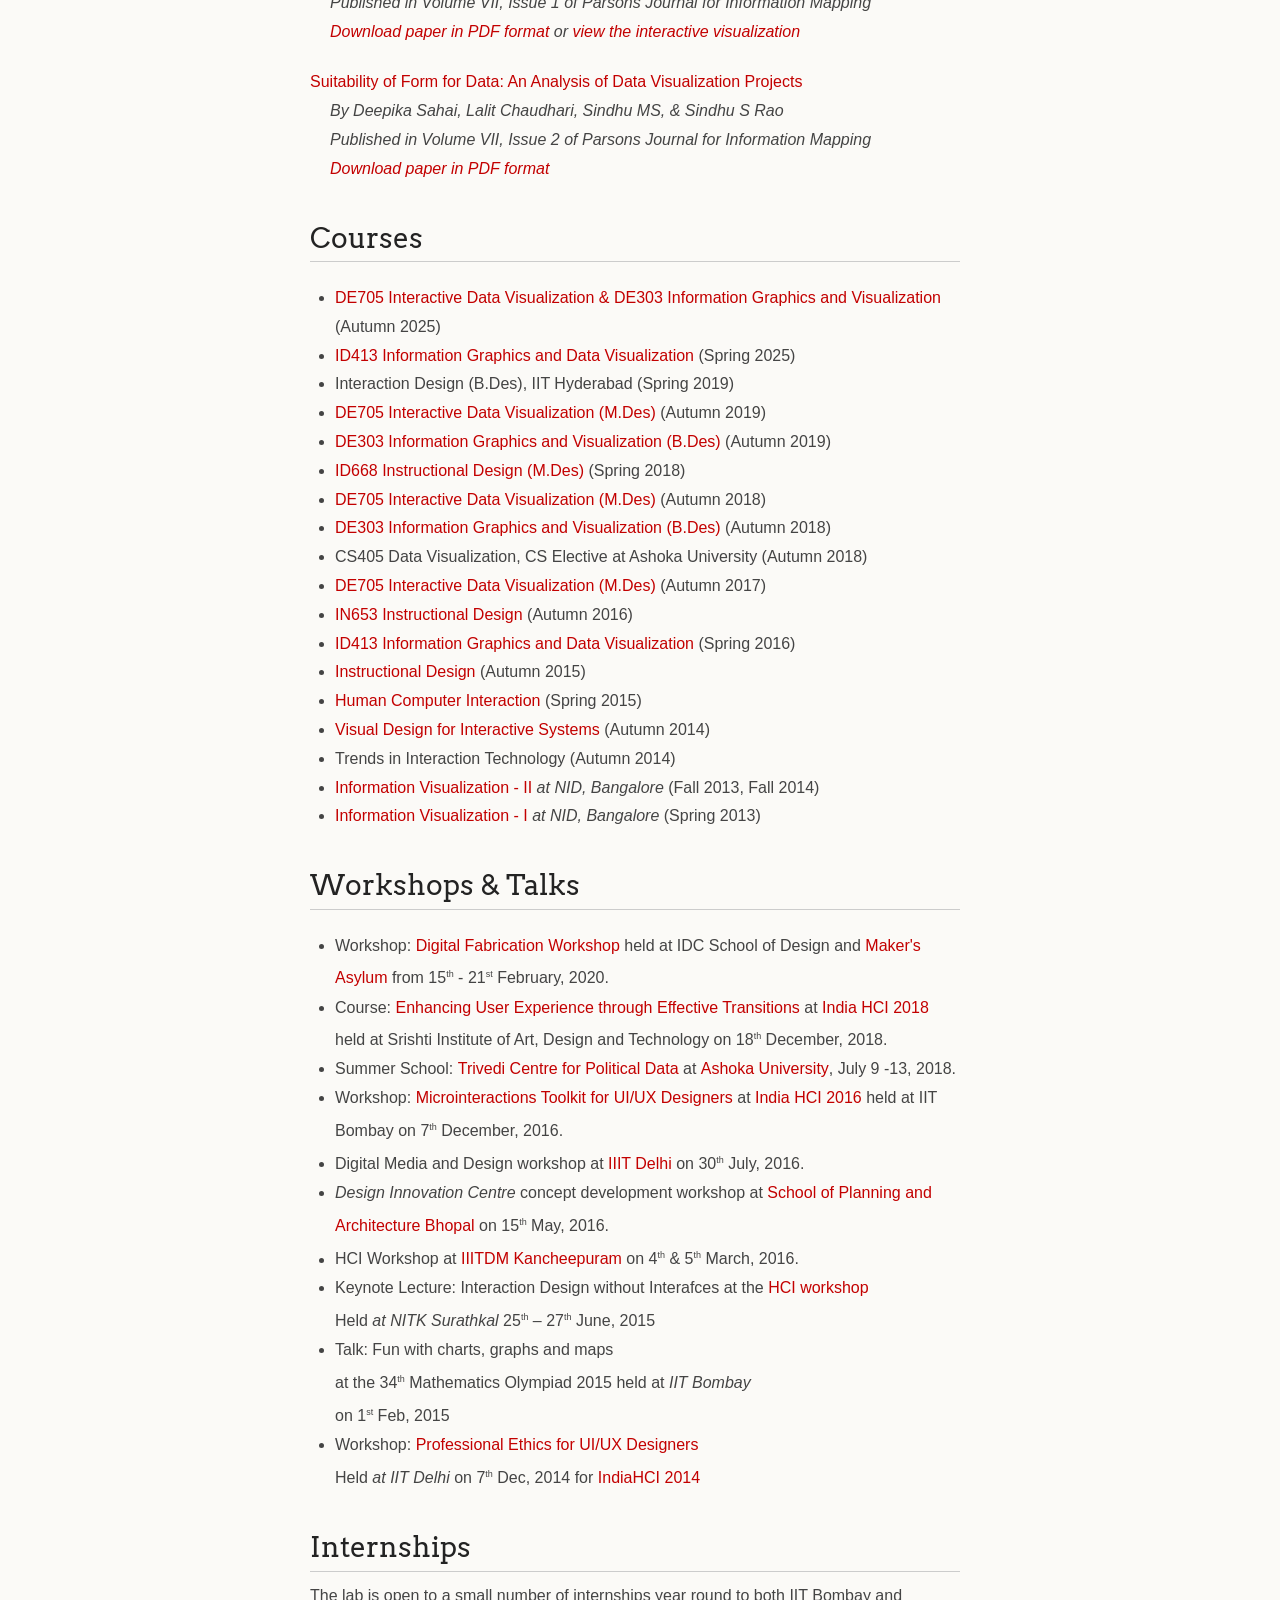
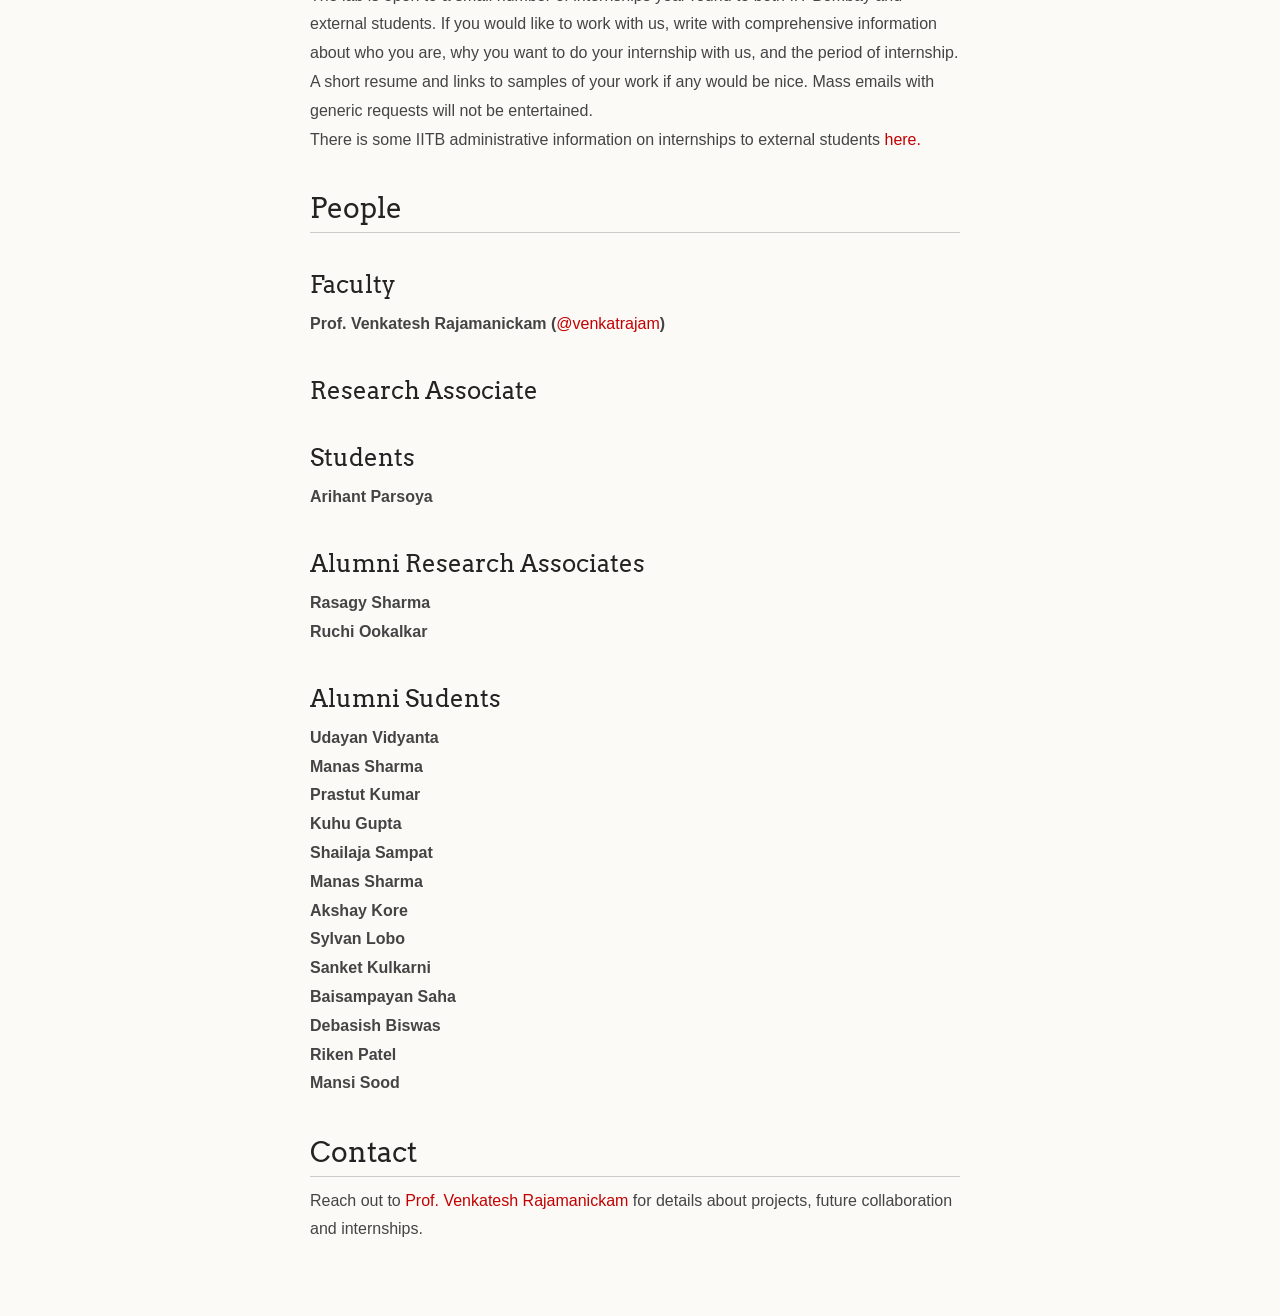
==== commit 971ae82e: "Update index.html" ====
--- a/index.html
+++ b/index.html
@@ -171,7 +171,8 @@
 <h3>Courses</h3>
 <p>
 <ul>
-<li><a href="ID413-DataViz">ID413 Information Graphics and Data Visualization</a> (Spring 2025).</li>
+<li><a href="https://info-design-lab.github.io/DE705_DE303/" target="_blank">DE705 Interactive Data Visualization & DE303 Information Graphics and Visualization</a> (Autumn 2025)</li>
+<li><a href="ID413-DataViz">ID413 Information Graphics and Data Visualization</a> (Spring 2025)</li>
 <li>Interaction Design (B.Des), IIT Hyderabad (Spring 2019)</li>
 <li><a href="https://github.com/info-design-lab/DE705-Autumn-2019/issues" target="_blank">DE705 Interactive Data Visualization (M.Des)</a> (Autumn 2019)</li>
 <li><a href="https://github.com/mapschool/course/issues" target="_blank">DE303 Information Graphics and Visualization (B.Des)</a> (Autumn 2019)</li>
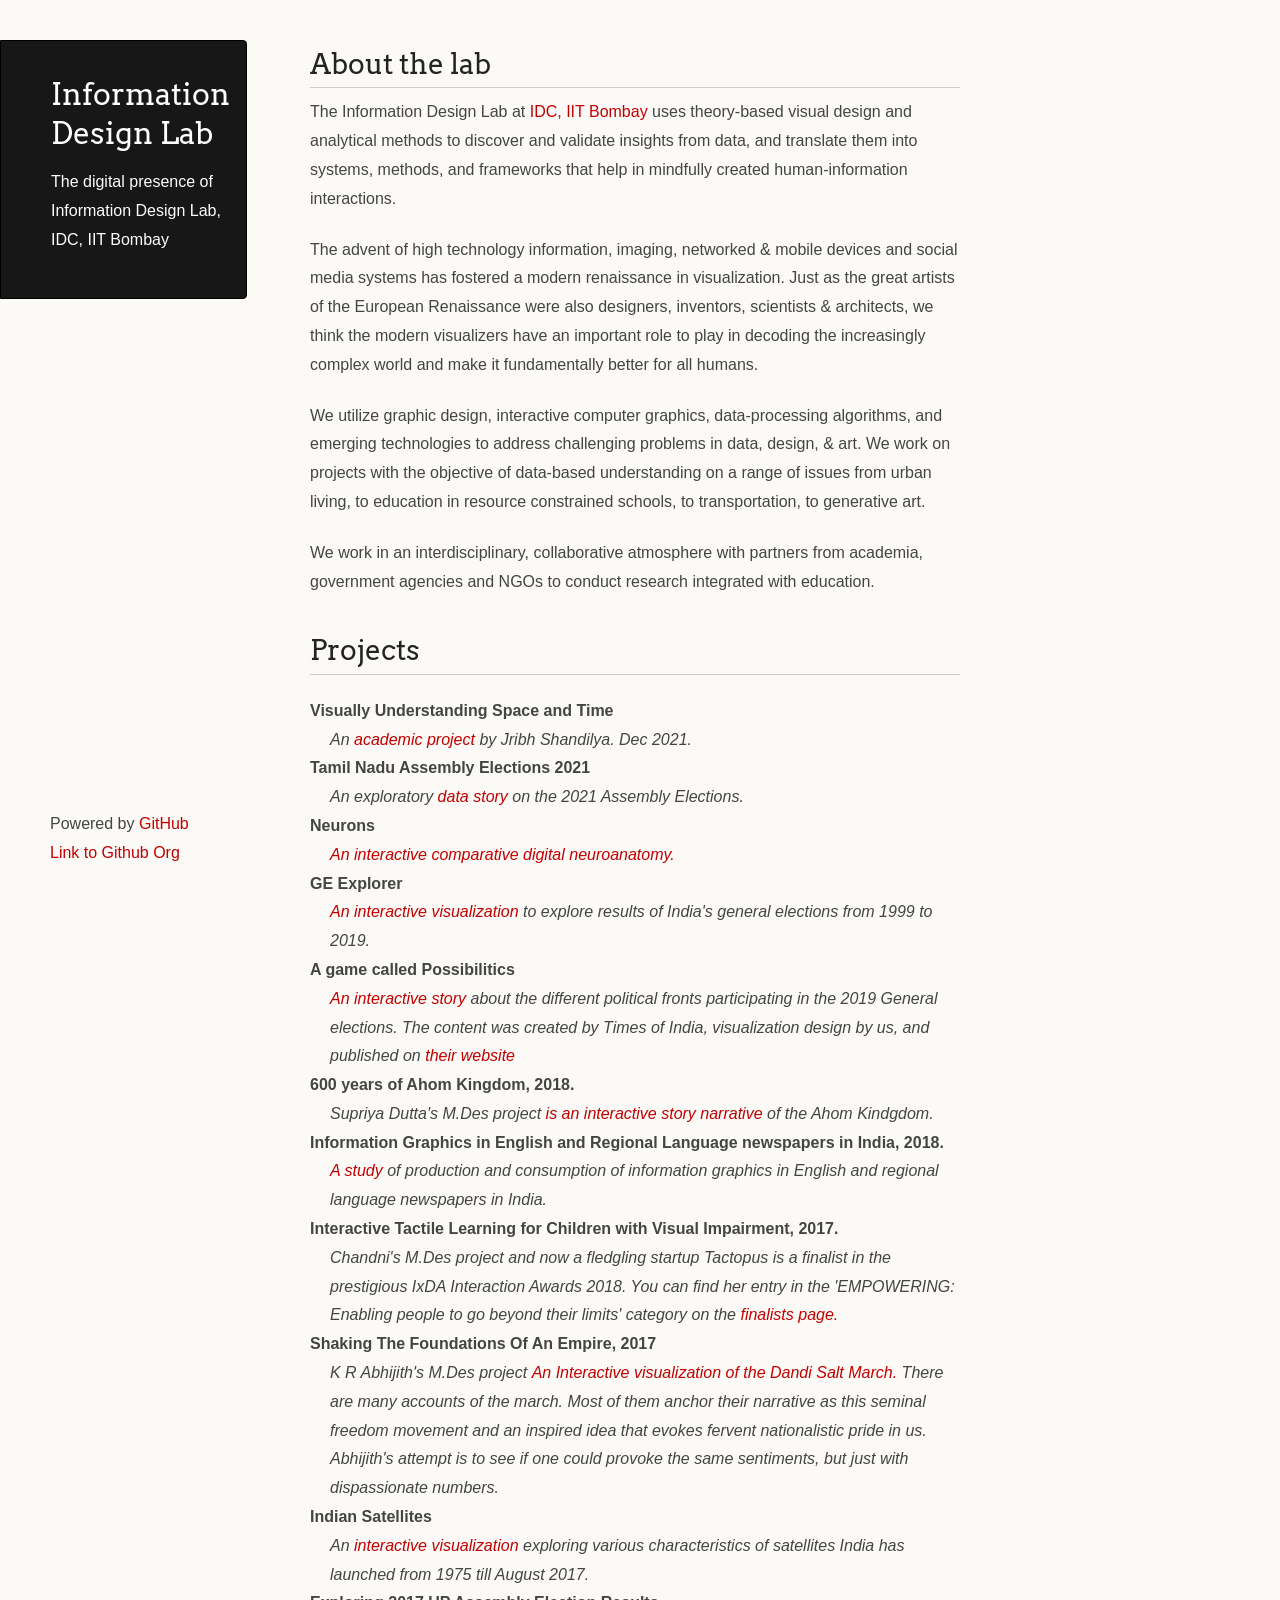
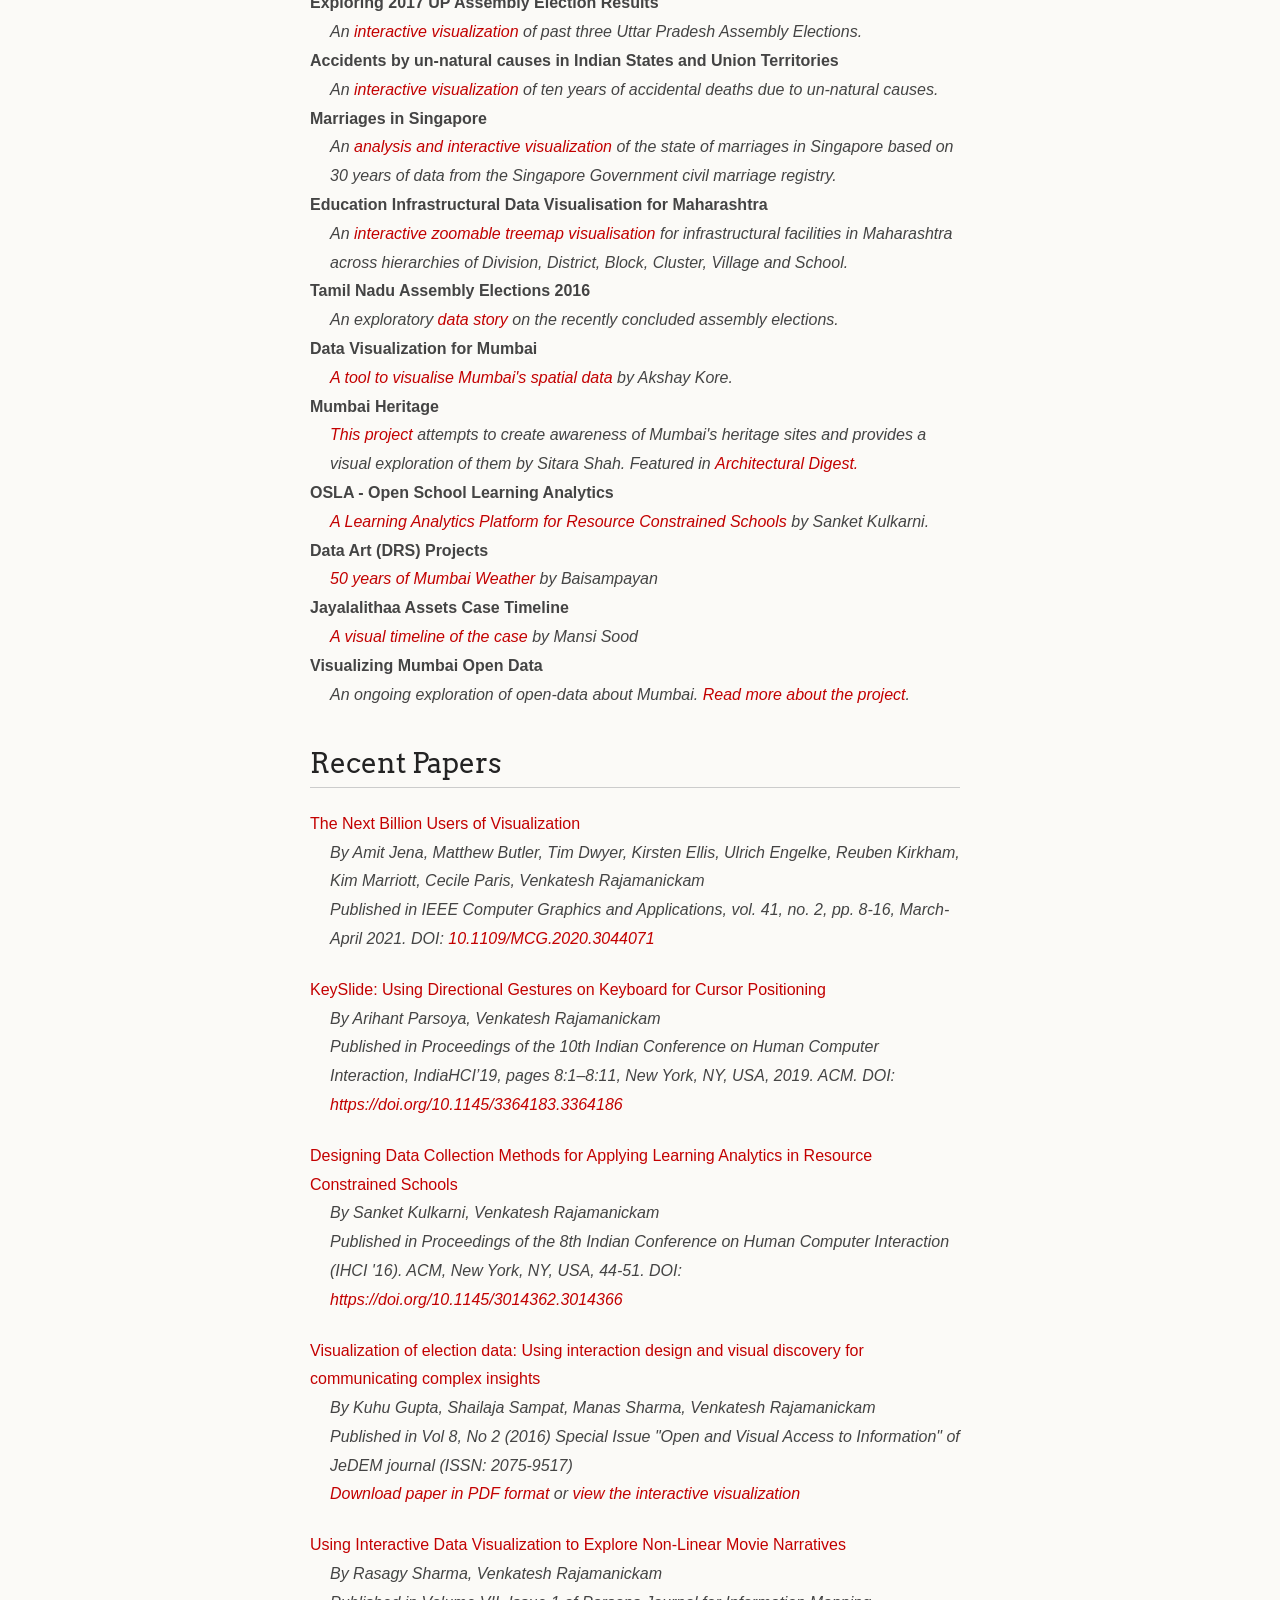
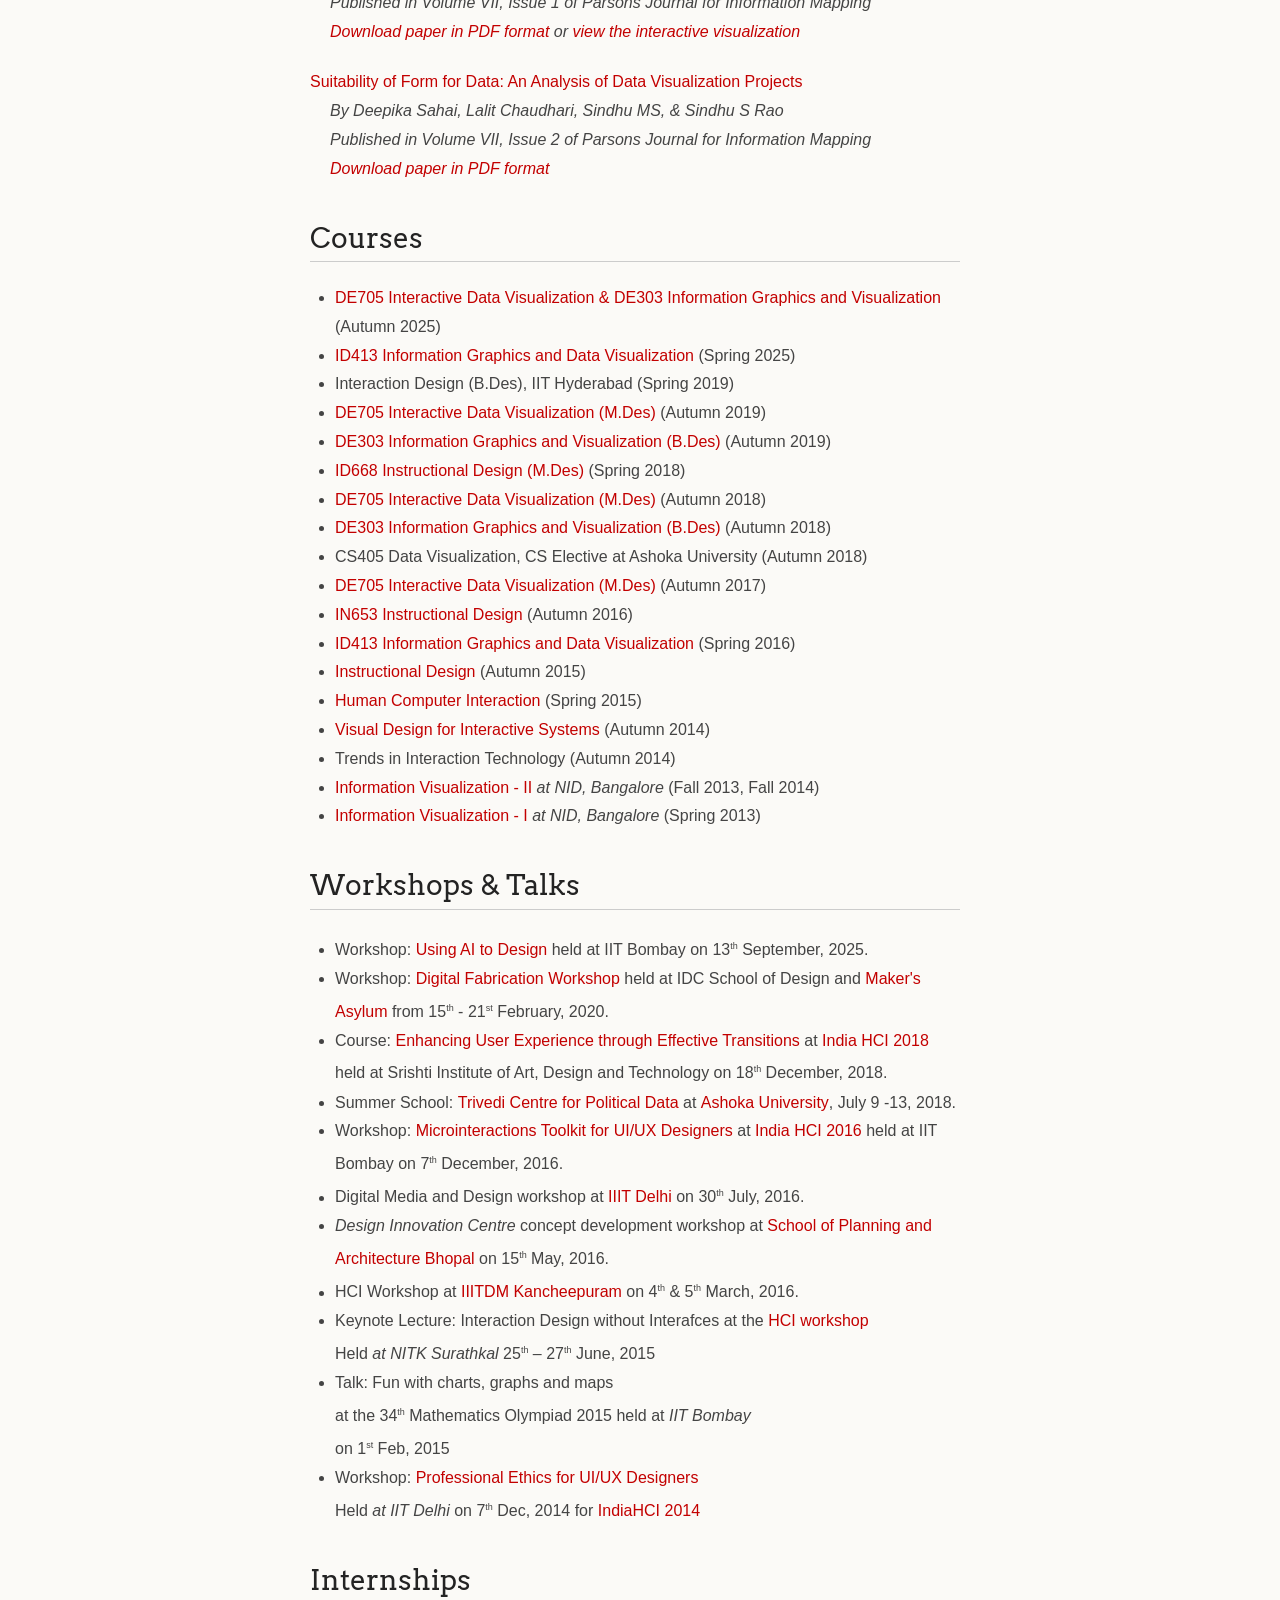
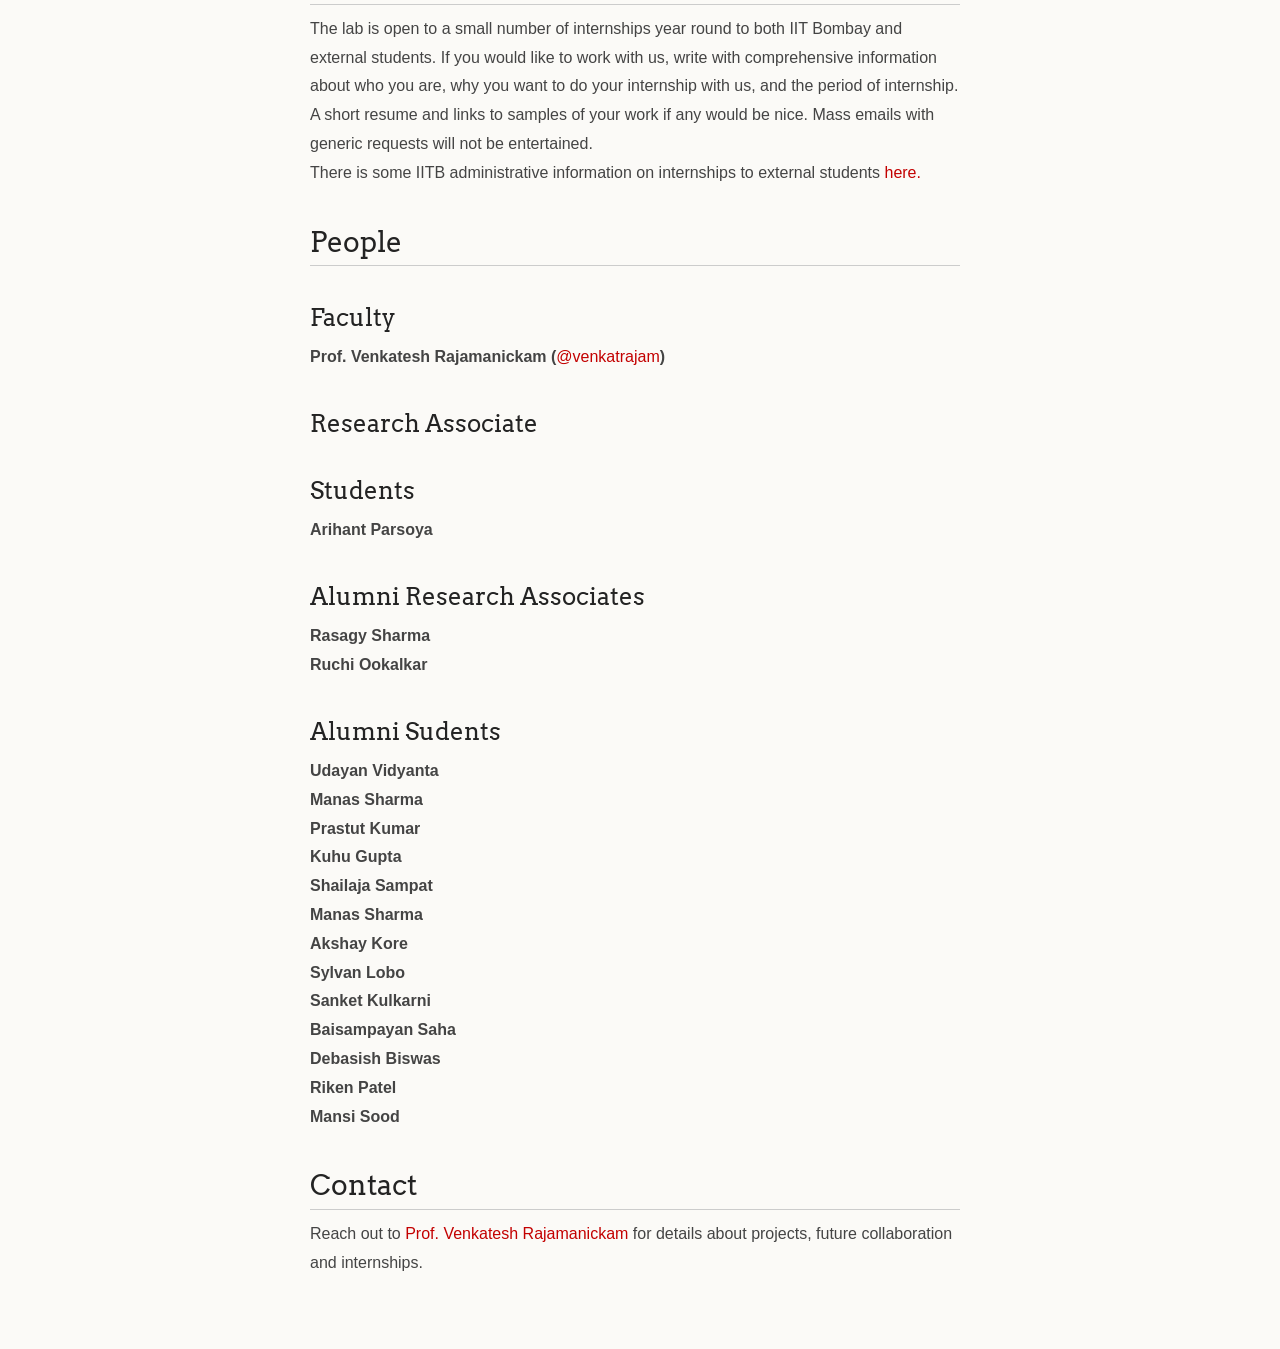
==== commit 84cf232e: "Update index.html" ====
--- a/index.html
+++ b/index.html
@@ -197,6 +197,8 @@
 <p>
 <ul>
 
+<li>Workshop: <a href="https://info-design-lab.github.io/AI2Design/" target="_blank">Using AI to Design</a> held at IIT Bombay on 13<sup>th</sup> September, 2025.</li>
+
 <li>Workshop: <a href="ma-dfworkshop" target="_blank">Digital Fabrication Workshop</a> held at IDC School of Design and <a href="https://www.makersasylum.com/" target="_blank">Maker's Asylum</a> from 15<sup>th</sup> - 21<sup>st</sup> February, 2020.</li>
 
 <li>Course: <a href="transitions" target="_blank">Enhancing User Experience through Effective Transitions</a> at <a href="https://indiahci.org/2018/" target="_blank">India HCI 2018</a> held at Srishti Institute of Art, Design and Technology on 18<sup>th</sup> December, 2018.</li>
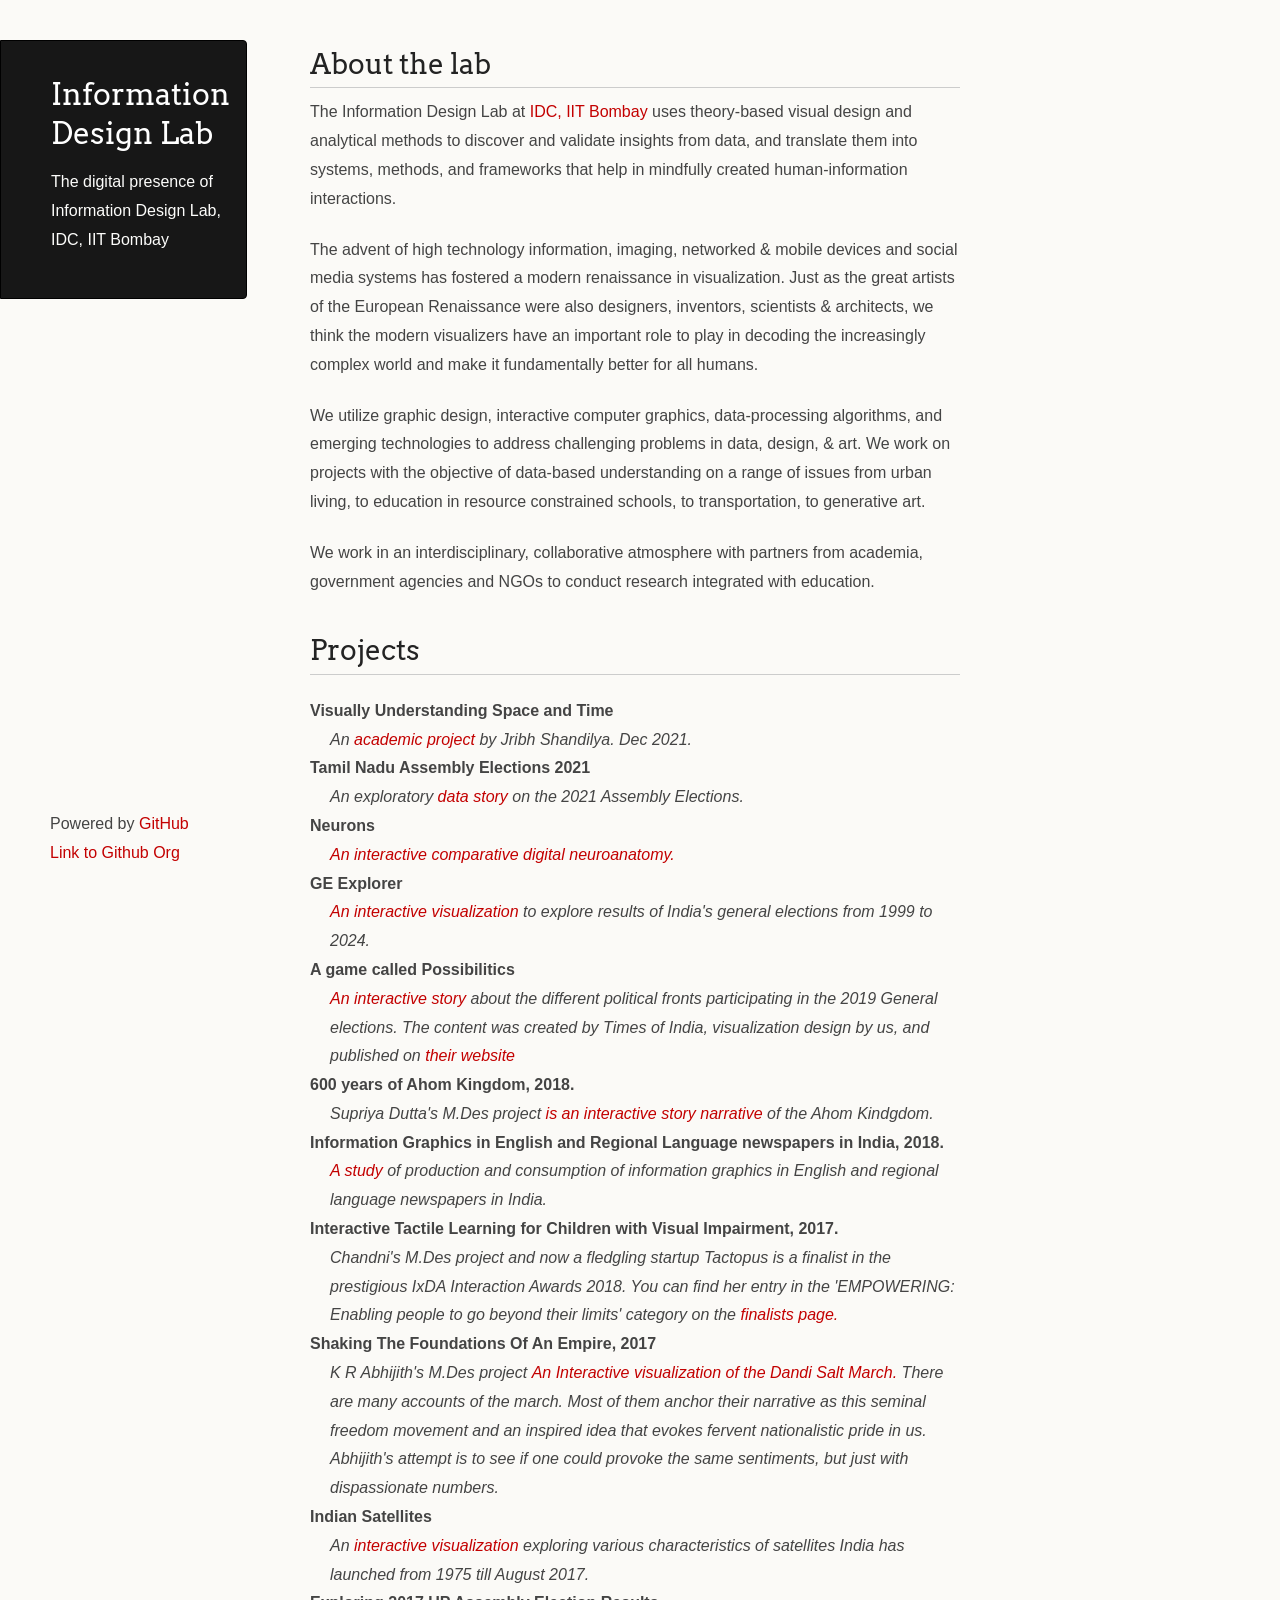
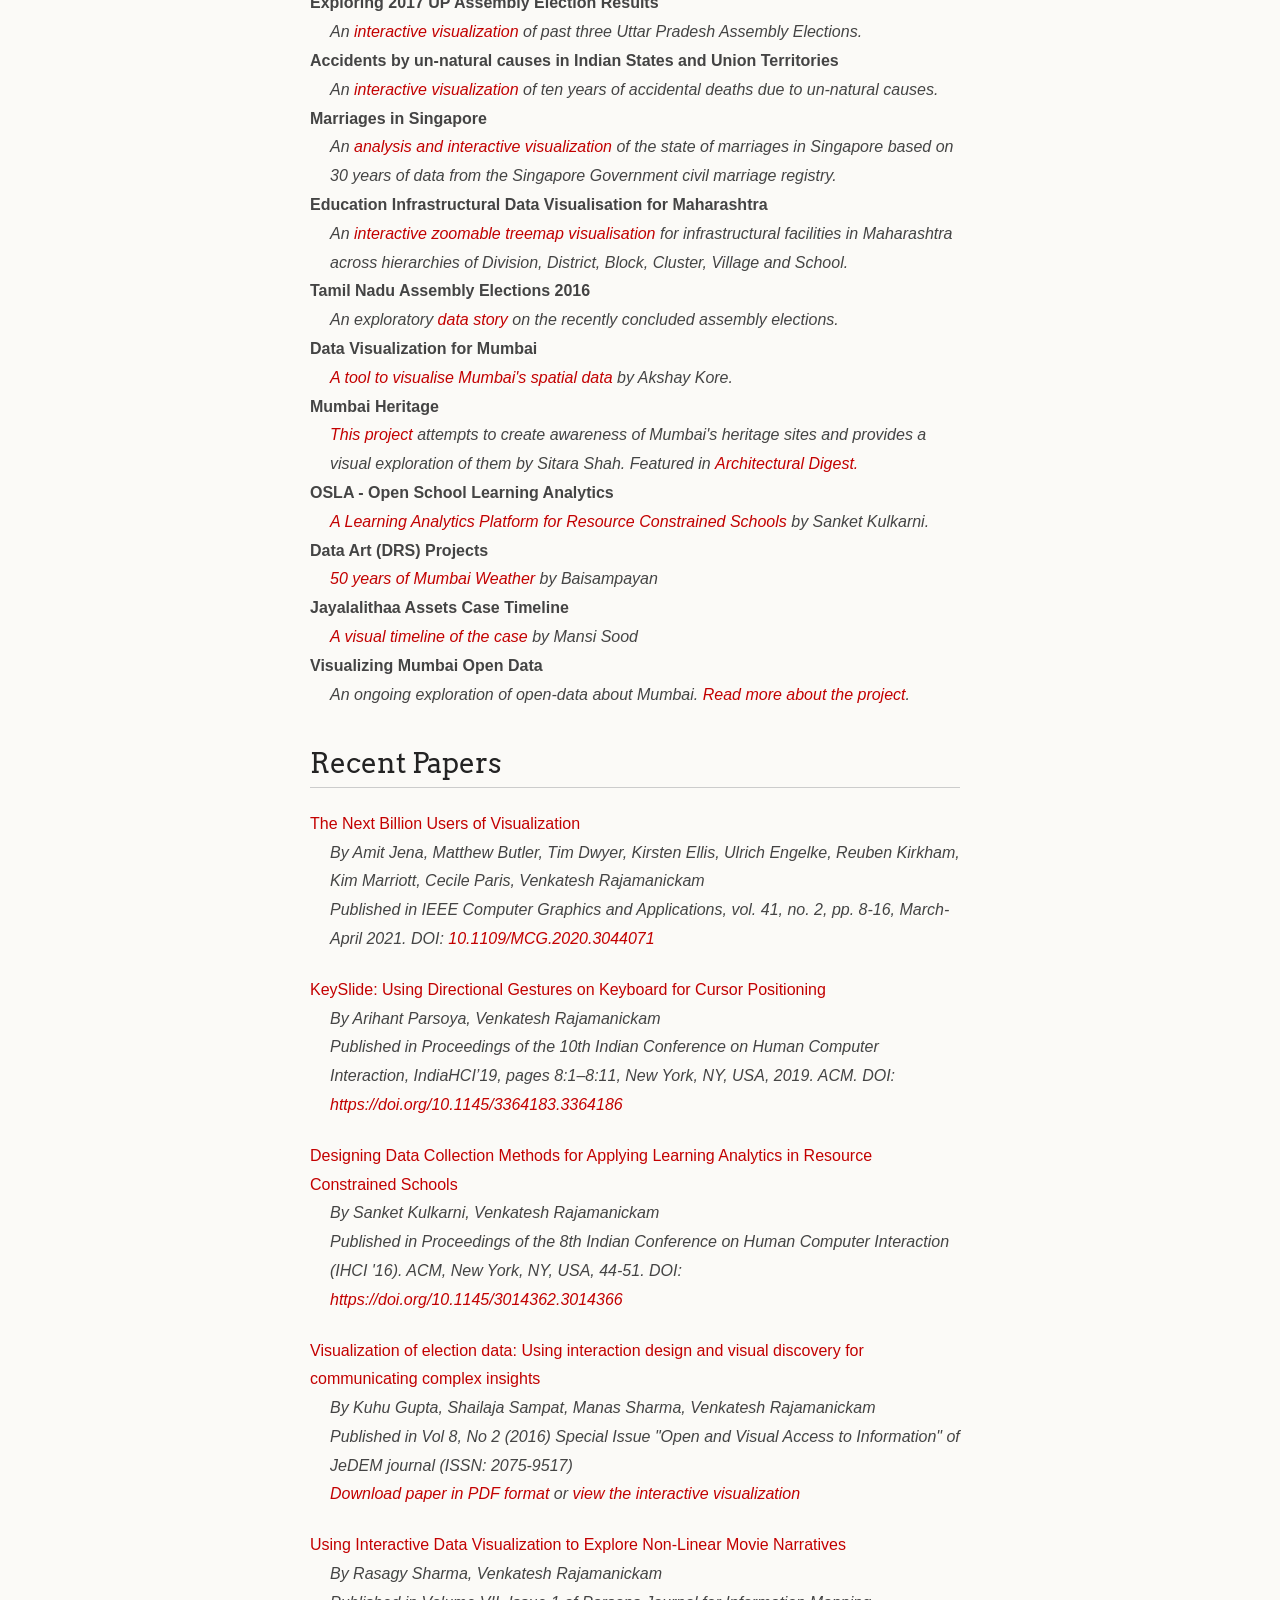
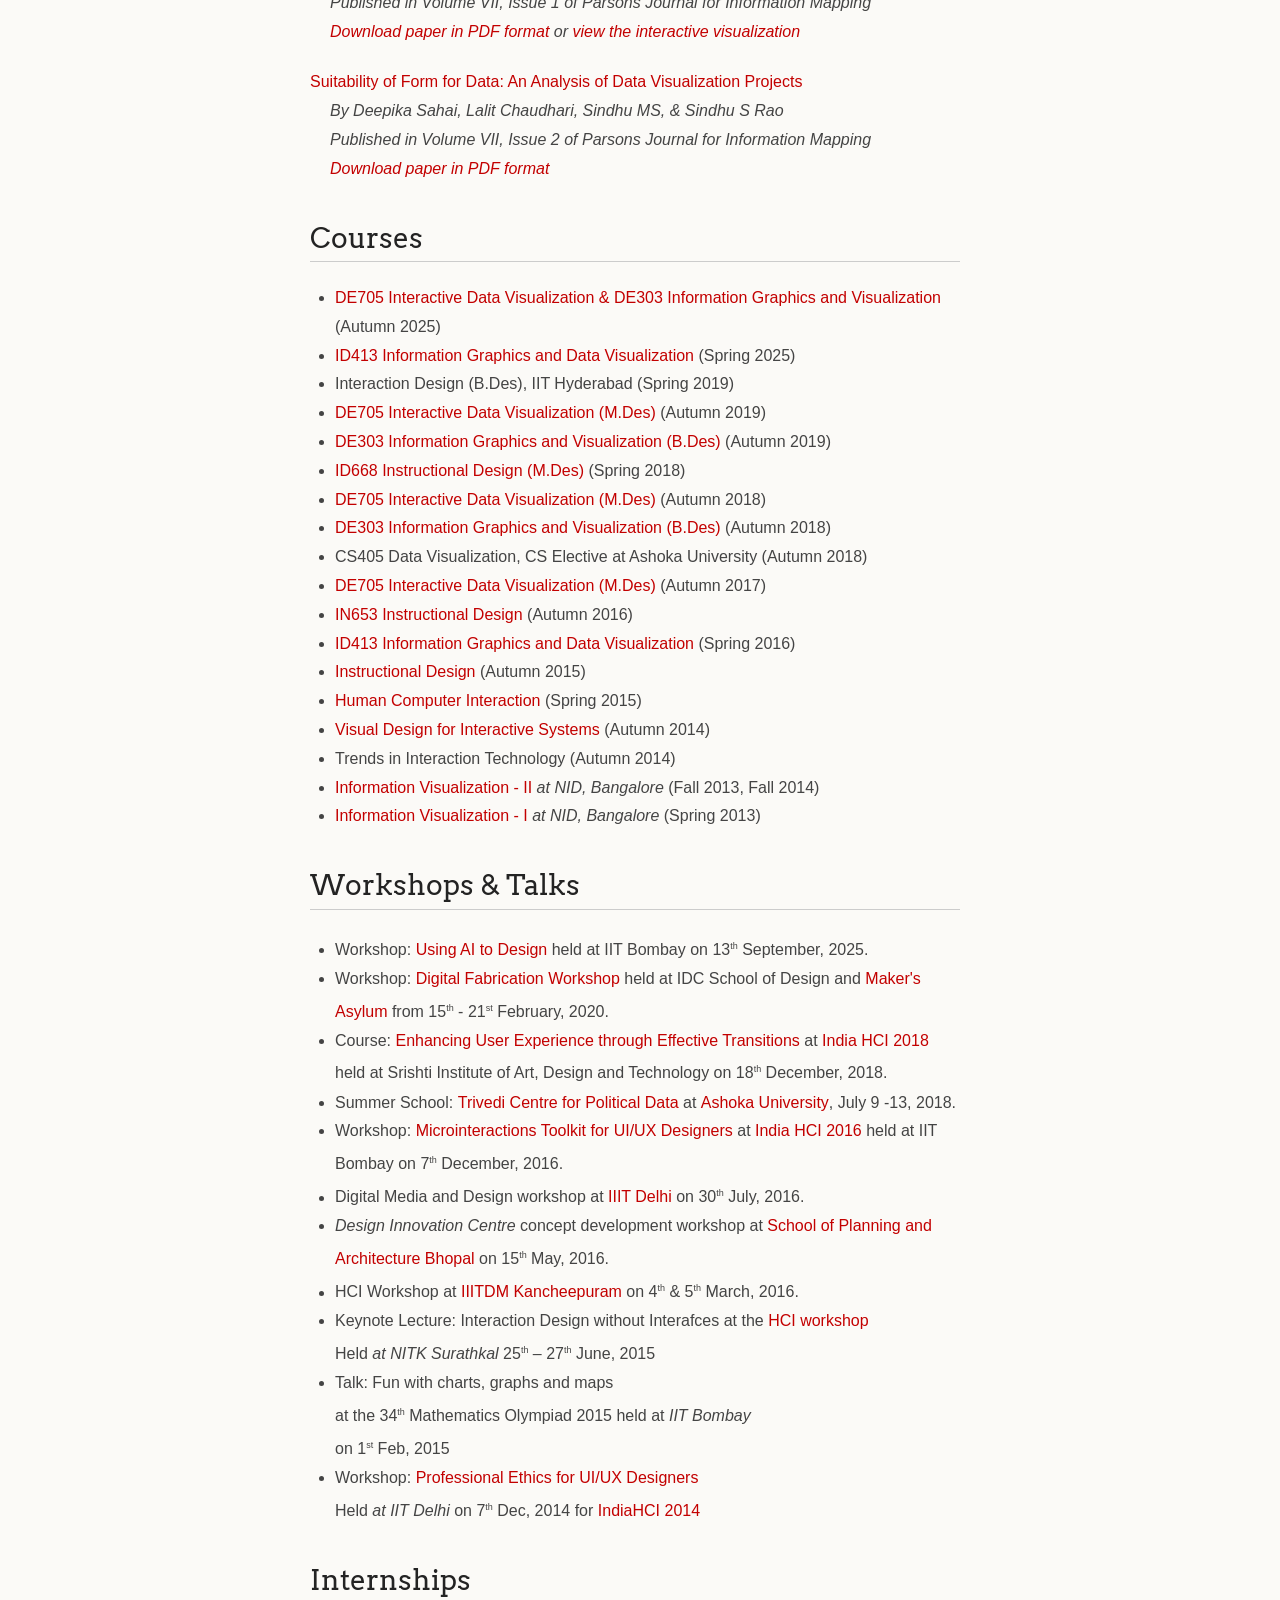
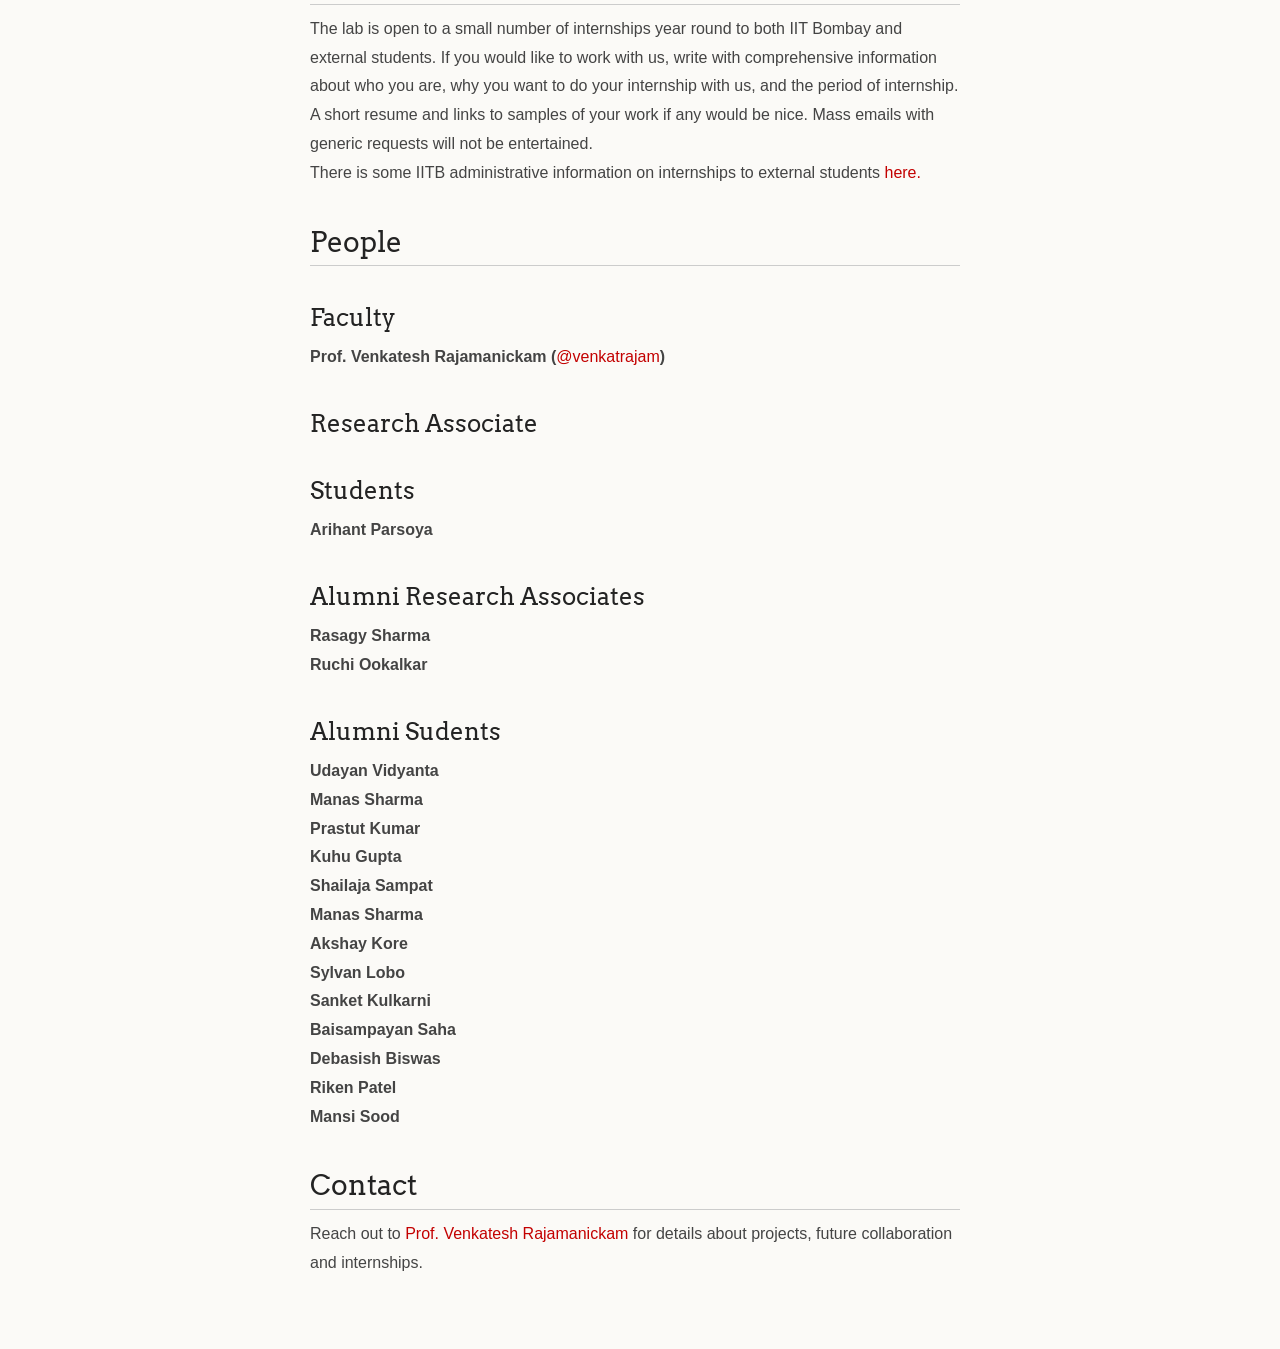
==== commit 8bf4ba00: "Update index.html year change in text from 2019 to 2014 in GE Explorer" ====
--- a/index.html
+++ b/index.html
@@ -55,7 +55,7 @@
 <dd><a href="https://info-design-lab.github.io/neurons/" target="_blank">An interactive comparative digital neuroanatomy.</a></dd>
 
 <dt>GE Explorer</dt>
-<dd><a href="https://info-design-lab.github.io/election2019/" target="_blank">An interactive visualization</a> to explore results of India's general elections from 1999 to 2019.</a></dd>
+<dd><a href="https://info-design-lab.github.io/election2019/" target="_blank">An interactive visualization</a> to explore results of India's general elections from 1999 to 2024.</a></dd>
 
 <dt>A game called Possibilitics</dt>
 <dd><a href="https://parsoyaarihant.github.io/possibilitics/" target="_blank">An interactive story</a> about the different political fronts participating in the 2019 General elections. The content was created by <i>Times of India</i>, visualization design by us, and published on <a href="https://timesofindia.indiatimes.com/elections/news/possibilitics?from=mdr" target="_blank">their website</a></dd>
